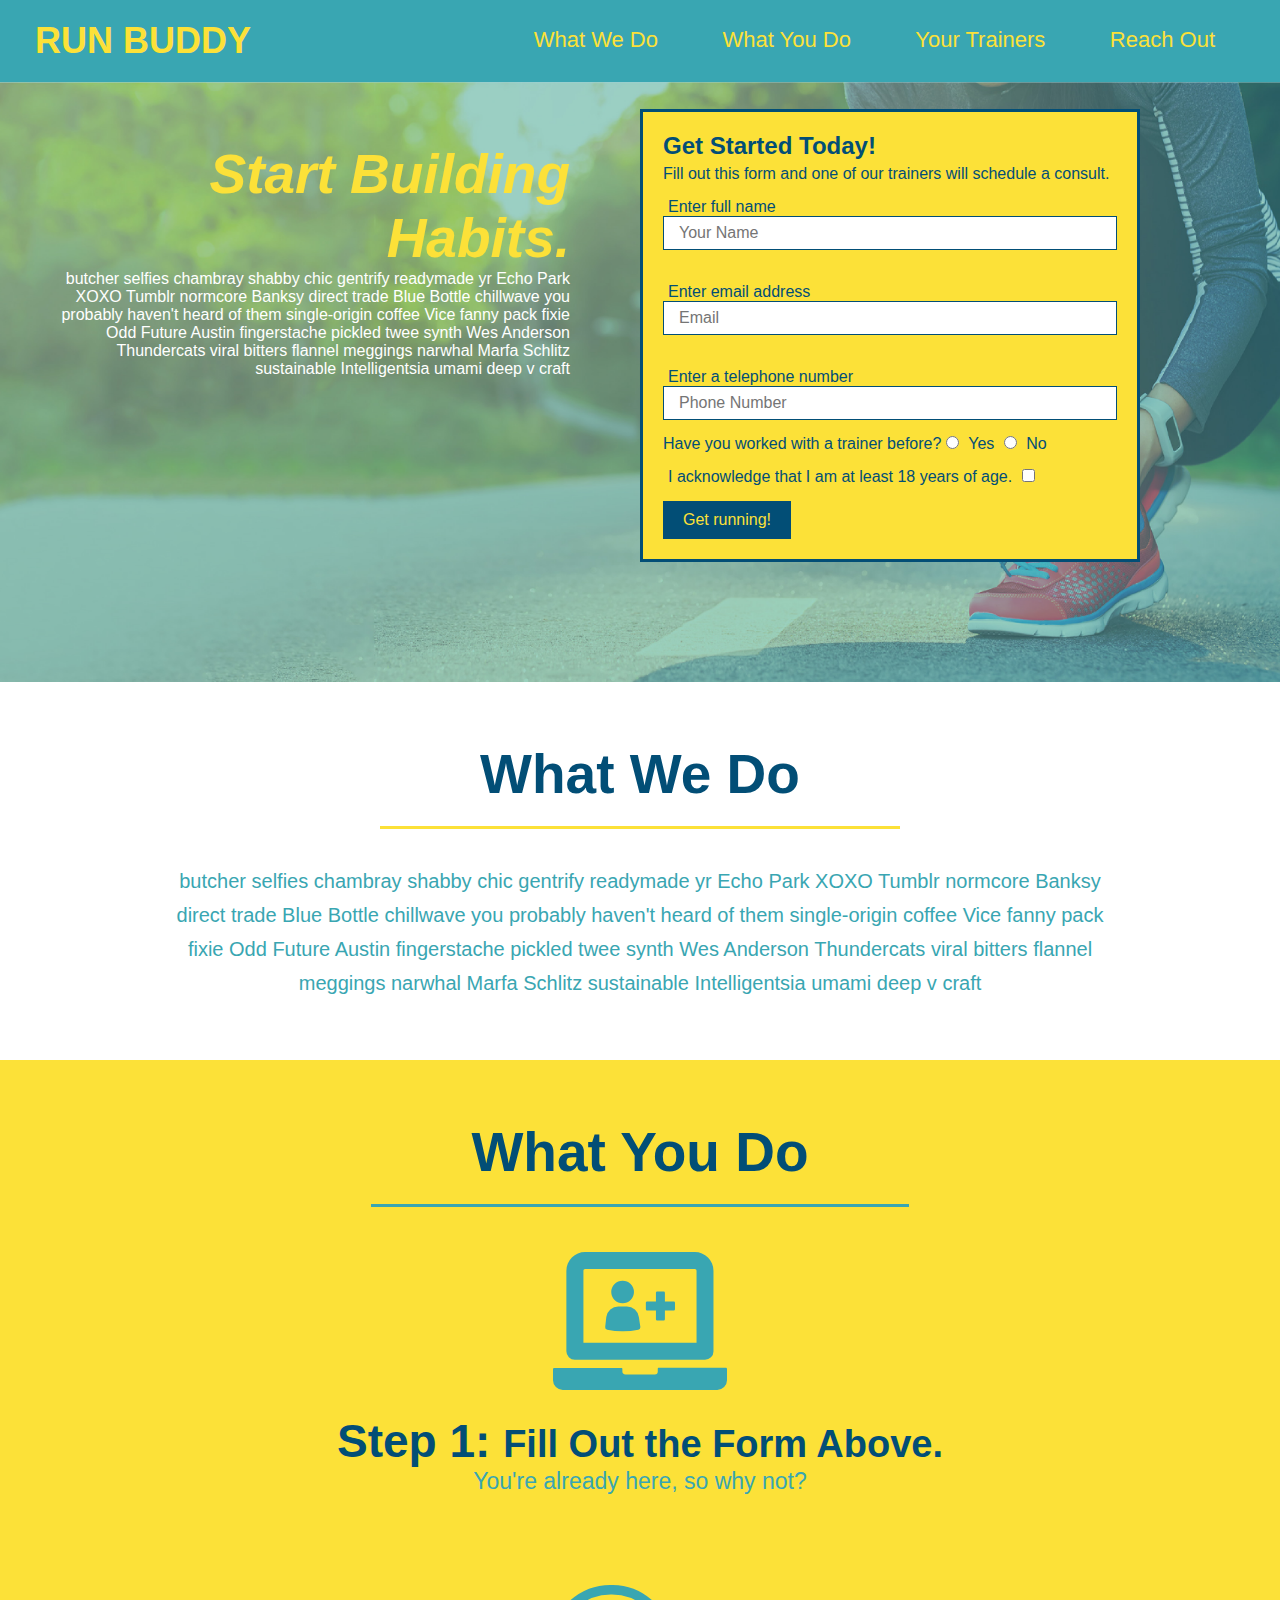
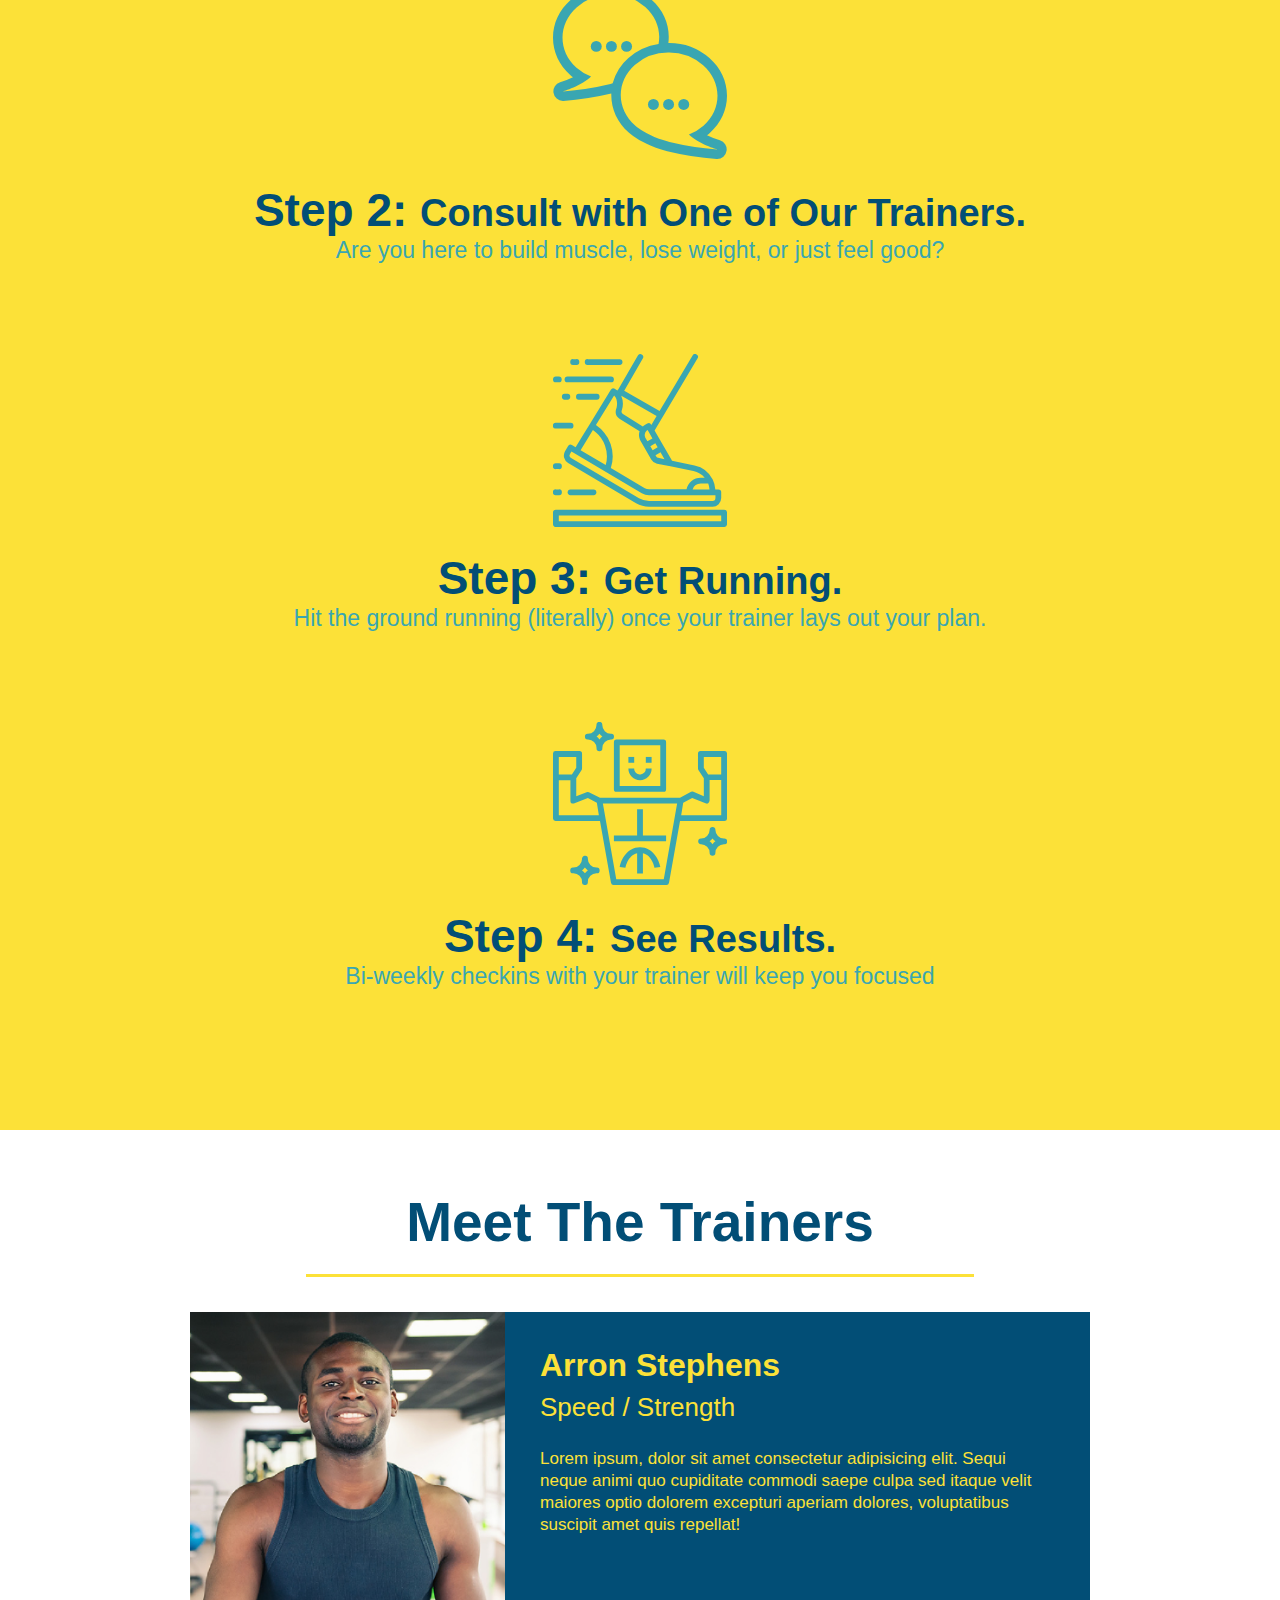
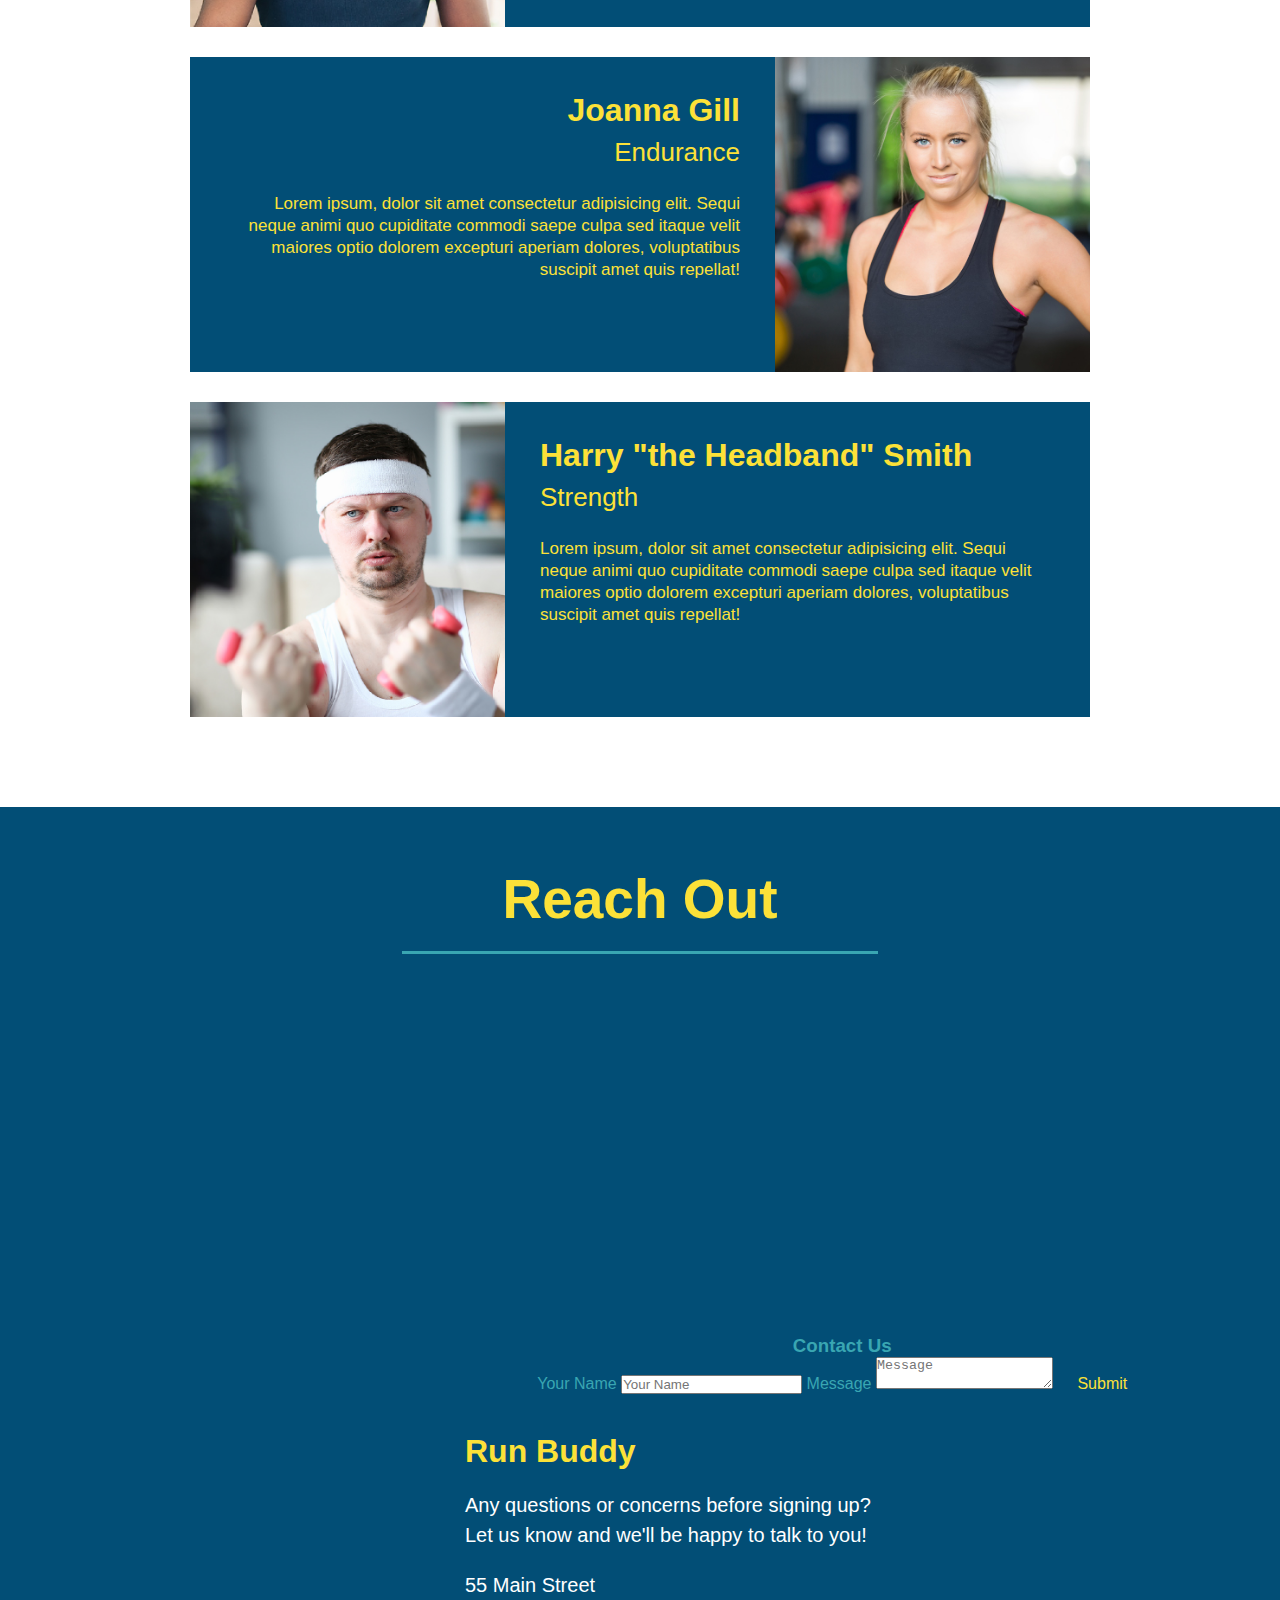
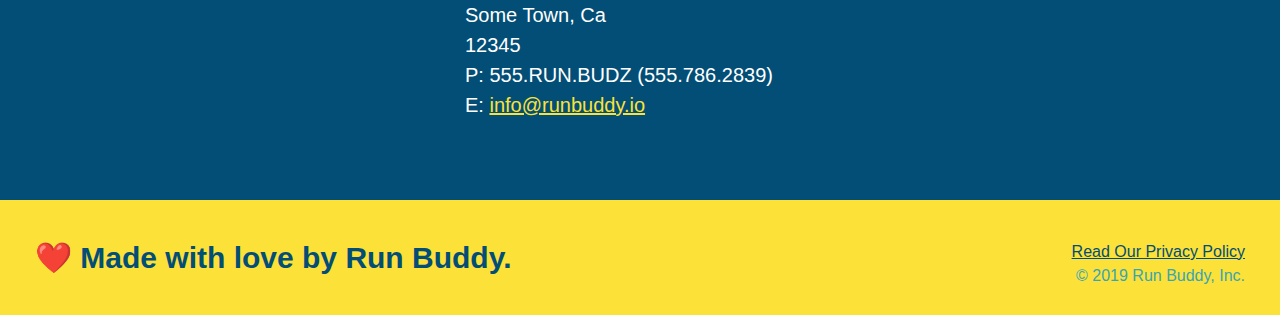
==== index.html @ 0be284fb "add contact form" ====
<!DOCTYPE html>

<html lang="en">
  <head>
    <meta charset="UTF-8" />
    <title>Run Buddy</title>
    <link rel="stylesheet" href="./assets/css/style.css" />
  </head>

  <body>
    <header>
      <h1>
        <a href="./index.html">RUN BUDDY</a>
      </h1>

      <nav>
        <ul>
          <li>
            <a href="#what-we-do">What We Do</a>
          </li>
          <li>
            <a href="#what-you-do">What You Do</a>
          </li>
          <li>
            <a href="#your-trainers">Your Trainers</a>
          </li>
          <li>
            <a href="#reach-out">Reach Out</a>
          </li>
        </ul>
      </nav>
    </header>

    <section class="hero">
      <div class="hero-heading">

        <h2>Start Building Habits.</h2>

        <p>
          butcher selfies chambray shabby chic gentrify readymade yr Echo Park
        XOXO Tumblr normcore Banksy direct trade Blue Bottle chillwave you
        probably haven't heard of them single-origin coffee Vice fanny pack
        fixie Odd Future Austin fingerstache pickled twee synth Wes Anderson
        Thundercats viral bitters flannel meggings narwhal Marfa Schlitz
        sustainable Intelligentsia umami deep v craft
        </p>
        
      </div>

      <div class="hero-form">
        <h3>Get Started Today!</h3>

        <p>
          Fill out this form and one of our trainers will schedule a consult.
        </p>

        <form>
          <label for="name">Enter full name</label> <br />

          <input
            type="text"
            placeholder="Your Name"
            name="name"
            id="name"
            class="form-input"
          />
          <br />

          <label for="email">Enter email address</label> <br />

          <input
            type="email"
            placeholder="Email"
            name="email"
            id="email"
            class="form-input"
          />
          <br />

          <label for="phone">Enter a telephone number</label> <br />

          <input
            type="tel"
            placeholder="Phone Number"
            name="phone"
            id="phone"
            class="form-input"
          />

          <p>
            Have you worked with a trainer before?

            <input type="radio" name="trainer-confirm" id="trainer-yes" />

            <label for="trainer-yes">Yes</label>

            <input type="radio" name="trainer-confirm" id="trainer-no" />

            <label for="trainer-no">No</label>
          </p>

          <p>
            <label for="18-yes">
              I acknowledge that I am at least 18 years of age.
            </label>

            <input type="checkbox" name="age-confirm" id="18-yes" />
          </p>

          <button type="submit">Get running!</button>
        </form>
      </div>
    </section>

    <section id="what-we-do" class="intro">
      <h2 class="section-title primary-border">What We Do</h2>

      <p>
        butcher selfies chambray shabby chic gentrify readymade yr Echo Park
        XOXO Tumblr normcore Banksy direct trade Blue Bottle chillwave you
        probably haven't heard of them single-origin coffee Vice fanny pack
        fixie Odd Future Austin fingerstache pickled twee synth Wes Anderson
        Thundercats viral bitters flannel meggings narwhal Marfa Schlitz
        sustainable Intelligentsia umami deep v craft
      </p>
    </section>

    <section id="what-you-do" class="steps">
      <h2 class="section-title secondary-border">What You Do</h2>

      <div>
        <img src="./assets/images/step-1.svg" alt="" />
        <h3>Step 1: <span>Fill Out the Form Above.</span></h3>
        <p>You're already here, so why not?</p>
      </div>

      <div>
        <img src="./assets/images/step-2.svg" alt="" />
        <h3>Step 2: <span>Consult with One of Our Trainers.</span></h3>
        <p>Are you here to build muscle, lose weight, or just feel good?</p>
      </div>

      <div>
        <img src="./assets/images/step-3.svg" alt="" />
        <h3>Step 3: <span>Get Running.</span></h3>
        <p>
          Hit the ground running (literally) once your trainer lays out your
          plan.
        </p>
      </div>

      <div>
        <img src="./assets/images/step-4.svg" alt="" />
        <h3>Step 4: <span>See Results.</span></h3>
        <p>Bi-weekly checkins with your trainer will keep you focused</p>
      </div>
    </section>

    <section id="your-trainers" class="trainers">
      <h2 class="section-title primary-border">Meet The Trainers</h2>

      <article class="trainer">
        <img
          src="./assets/images/trainer-1.jpg"
          alt="Arron Stephens in his workout clothes, ready to pump iron"
        />
        <div class="trainer-bio text-left">
          <h3>Arron Stephens</h3>
          <h4>Speed / Strength</h4>
          <p>
            Lorem ipsum, dolor sit amet consectetur adipisicing elit. Sequi
            neque animi quo cupiditate commodi saepe culpa sed itaque velit
            maiores optio dolorem excepturi aperiam dolores, voluptatibus
            suscipit amet quis repellat!
          </p>
        </div>
      </article>

      <article class="trainer">
        <div class="trainer-bio text-right">
          <h3>Joanna Gill</h3>
          <h4>Endurance</h4>
          <p>
            Lorem ipsum, dolor sit amet consectetur adipisicing elit. Sequi
            neque animi quo cupiditate commodi saepe culpa sed itaque velit
            maiores optio dolorem excepturi aperiam dolores, voluptatibus
            suscipit amet quis repellat!
          </p>
        </div>
        <img
          src="./assets/images/trainer-2.jpg"
          alt="Joanna Gill cooling off after a workout"
        />
      </article>

      <article class="trainer">
        <img
          src="./assets/images/trainer-3.jpg"
          alt="Harry Smith wearing a headband and lifting comically small pink weights"
        />
        <div class="trainer-bio text-left">
          <h3>Harry "the Headband" Smith</h3>
          <h4>Strength</h4>
          <p>
            Lorem ipsum, dolor sit amet consectetur adipisicing elit. Sequi
            neque animi quo cupiditate commodi saepe culpa sed itaque velit
            maiores optio dolorem excepturi aperiam dolores, voluptatibus
            suscipit amet quis repellat!
          </p>
        </div>
      </article>
    </section>

    <section id="reach-out" class="contact">
      <h2 class="section-title secondary-border">Reach Out</h2>

      <div class="contact-info">
        <iframe src="https://www.google.com/maps/embed?pb=!1m18!1m12!1m3!1d3271.57776687155
        14!2d-85.34785018527788!3d34.91704418037944!2m3!1f0!2f0!3f0!3m2!1i1024!2i768!4f13.1
        !3m3!1m2!1s0x886043654b7a2eab%3A0x19e62124e6f8fd6a!2s4313%20GA-341%2C%20Flintstone%
        2C%20GA%2030725!5e0!3m2!1sen!2sus!4v1650047740759!5m2!1sen!2sus" 
        style="border:0;" allowfullscreen="" loading="lazy" 
        referrerpolicy="no-referrer-when-downgrade">
        </iframe>

        <div class="contact-form">
          <h3>Contact Us</h3>
          <form>
             <label for="contact-name">Your Name</label>
             <input type="text" id="contact-name" placeholder="Your Name" />
        
             <label for="contact-message">Message</label>
             <textarea id="contact-message" placeholder="Message"></textarea>
        
             <button type="submit">Submit</button>
            </form>
        </div>
        
        <div class="contact-info-2">

          <h3>Run Buddy</h3>
  
          <p>
            Any questions or concerns before signing up? <br/>
            Let us know and we'll be happy to talk to you!
          </p>
          <address>
            55 Main Street <br/>
            Some Town, Ca <br/>
            12345<br />
            P: 555.RUN.BUDZ (555.786.2839)<br/>
            E: <a href="mailto:info@runbuddy.io">info@runbuddy.io</a>
          </address>
        </div>
      </div>

      
    </section>

    <footer>
      <h2>❤️ Made with love by Run Buddy.</h2>

      <div>
        <a href="./privacy-policy.html">Read Our Privacy Policy</a><br />
        &copy; 2019 Run Buddy, Inc.
      </div>
    </footer>
  </body>
</html>
---- assets/css/style.css ----
* {

    margin: 0;
    padding: 0;
    box-sizing: border-box;
}


body {

    color: #39a6b2;
    font-family: Helvetica, Arial, sans-serif;

}

/* apply styles to header */
header{

    padding: 20px 35px;
    background-color: #39a6b2;

}

/* apply styles to h1 elements inside header  */
header h1{

    font-weight: bold;
    font-size: 36px;
    color: #fce138;
    margin: 0;
    display: inline;

}

/* apply styles to a elements inside header */
header a{

    text-decoration: none;
    color: #fce138;

}

header nav{

    float: right;
    margin: 7px 0;

}

header nav ul li{

    display:inline;

}

header nav ul li a {
    margin: 0 30px;
    font-weight: lighter;
    font-size: 22px;
  }


footer {

    background: #fce138;
    width: 100%;
    padding: 40px 35px;
    
}

footer h2 {

    display: inline;
    color: #024e76;
    font-size: 30px;
    margin: 0;

}

footer div {

    float: right;
    line-height: 1.5;
    text-align: right;

}

footer a {

    color: #024e76;

}

section {

    padding: 60px;

}

.hero {

    background-image: url("../images/hero-bg.jpeg");

    height: 600px;

    background-size: cover;

    background-position: center;

    position: relative;

}

.hero-form {

    color:#024e76;

    background-color: #fce138;

    padding: 20px;

    width: 500px;

    border: solid 3px #024e76;

    position: absolute;

    bottom: 120px;

    right: 140px;
    
}

button {

    background-color: #024e76;

    color: #fce138;

    padding: 10px 20px;

    border: none;

    font-size: 16px;

}

.hero-form h3 {

    margin: 0px;

    font-size: x-large;

}

.hero-form p {

    margin: 5px 0 15px 0;
}

.form-input {

    border: 1px solid #024e76;
    display: block;
    padding: 7px 15px;
    font-size: 16px;
    color: #024e76;
    width: 100%;
    margin-bottom: 15px;
}

.hero-form label {

    margin: 0 5px;
  }

.intro {

    text-align: center;
}

.intro p {

    line-height: 1.7;
    color: #39a6b2;
    width: 80%;
    font-size: 20px;
    margin: 0 auto;
}

.steps {

    text-align: center;

    background: #fce138;
}

.section-title {
    font-size: 55px;
    color: #024e76;
    margin-bottom: 35px;
    padding: 0 100px 20px 100px;
    display: inline-block;
    border-bottom: 3px solid;
  }
  
.primary-border {
    border-color: #fce138;
  }
  
.secondary-border {
    border-color: #39a6b2;
  }

.steps div {

    margin-bottom: 80px;
  }

.steps img {

    width: 15%;
    margin: 10px 0;
  }

.steps h3 {

    color: #024e76;
    font-size: 46px;
    margin-top: 10px;
  }

.steps p {

    color: #39a6b2;
    font-size: 23px;
  }

.steps span {

    font-size: 38px;
  }

.trainers {

    text-align: center;
  }

.trainer {

    width: 900px;
    margin: 0 auto 30px auto;
    background: #024e76;
    color: #fce138;
    overflow: auto;
  }

.trainer img {

    width: 35%;
    float: left;
  }

.trainer-bio {

    padding: 35px;
    float: left;
    width: 65%;
  }

.trainer-bio h3 {
    font-size: 32px;
    margin-bottom: 8px;
  }
  
.trainer-bio h4 {
    font-weight: lighter;
    font-size: 26px;
    margin-bottom: 25px;
  }
  
.trainer-bio p {
    font-size: 17px;
    line-height: 1.3;
  }

.text-left {
    text-align: left;
  }
  
.text-right {
    text-align: right;
  }

.contact {

    text-align: center;
    background: #024e76;
    position: relative;
    
  }

.contact h2 {

    color: #fce138;
  }

.contact iframe {

    width: 400px;
    height: 400px;
    
  }

.contact-info-2 {

  width: 410px;
  vertical-align: top;
  text-align: left;
  margin: 30px 0 0 60px;
  color: white;
  display: inline-block;
  bottom: 0;
}

.contact-form {

  display: inline-block;
  text-align: top;
}

.contact-info-2 h3 {
  color: #fce138;
  font-size: 32px;
}

.contact-info-2 p, .contact-info address {
  margin: 20px 0;
  line-height: 1.5;
  font-size: 20px;
  font-style: normal;
}

.contact-info-2 a {
  color: #fce138;
}

.hero-heading {

  display: inline-block;
  width: 510px;
  text-align: right;
  color: white;
}

.hero-heading h2{

  font-style: italic;
  font-size: 55px;
  color: #fce138;
}
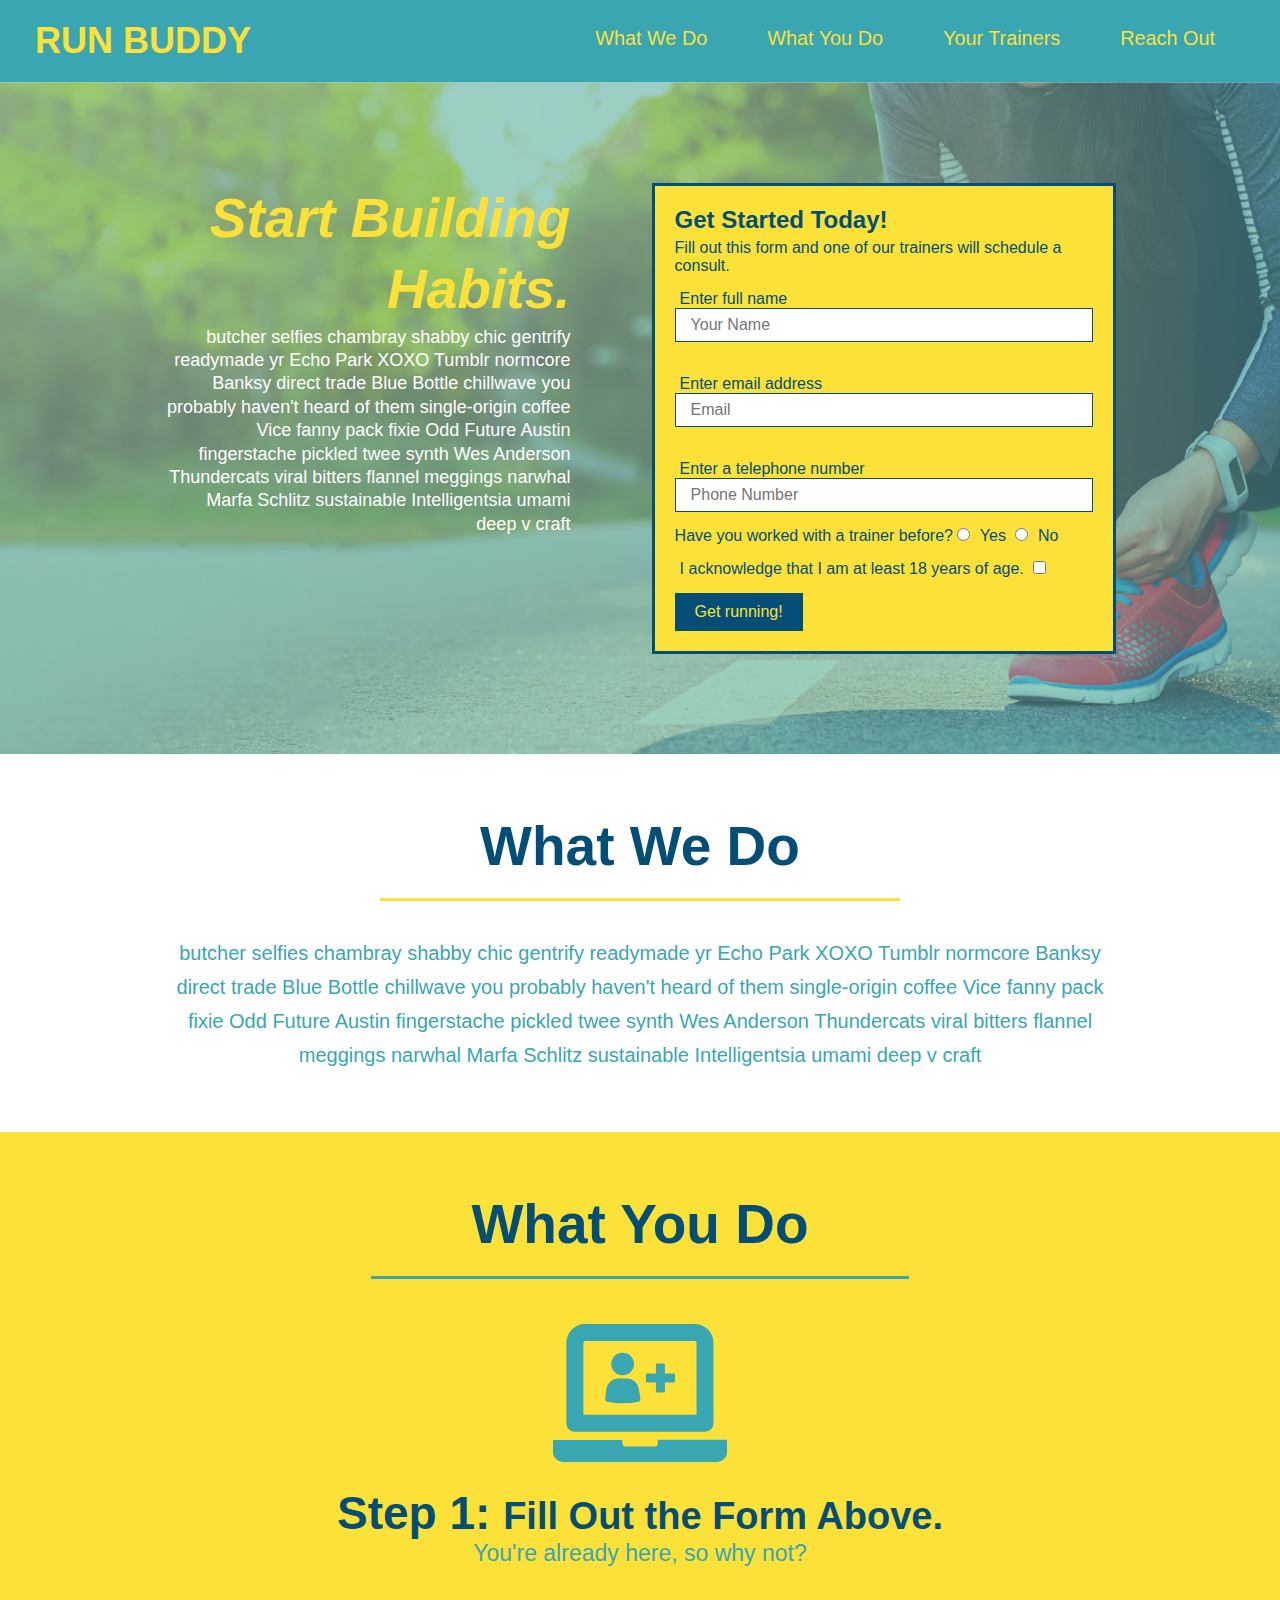
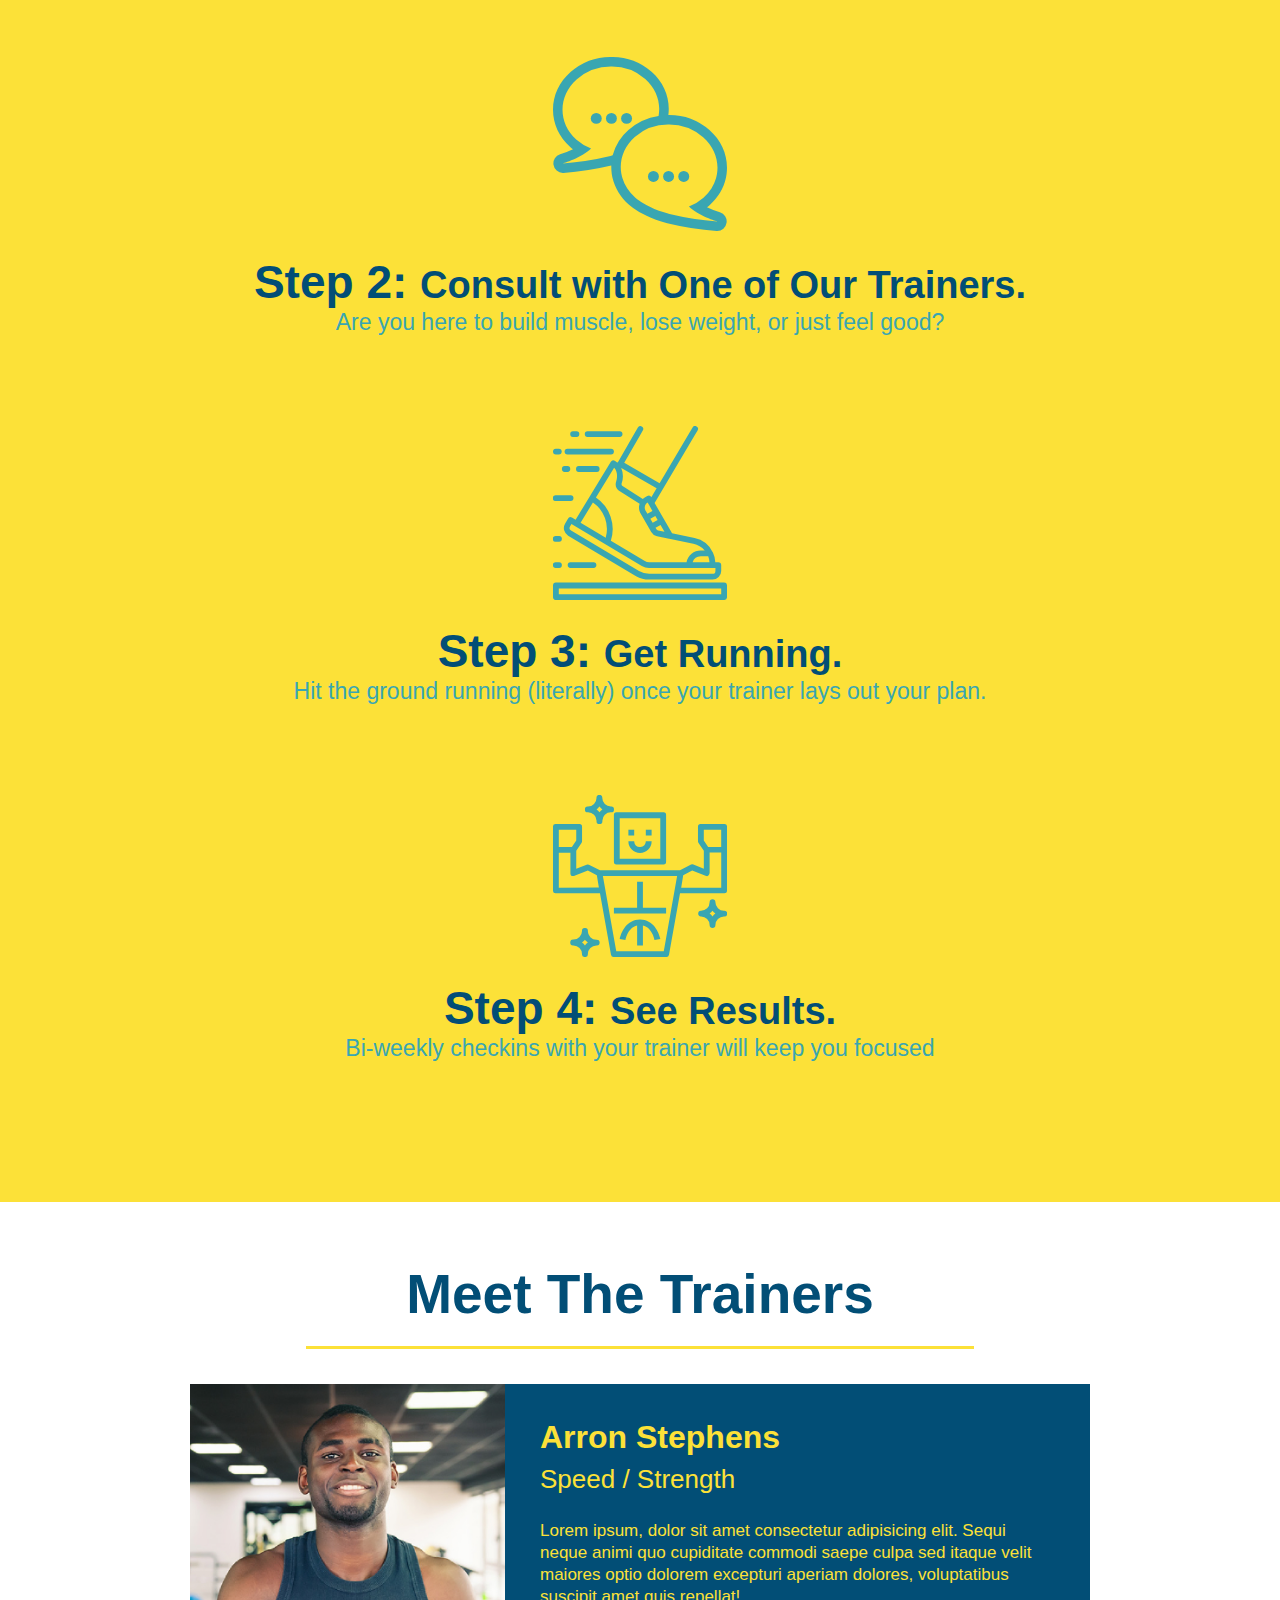
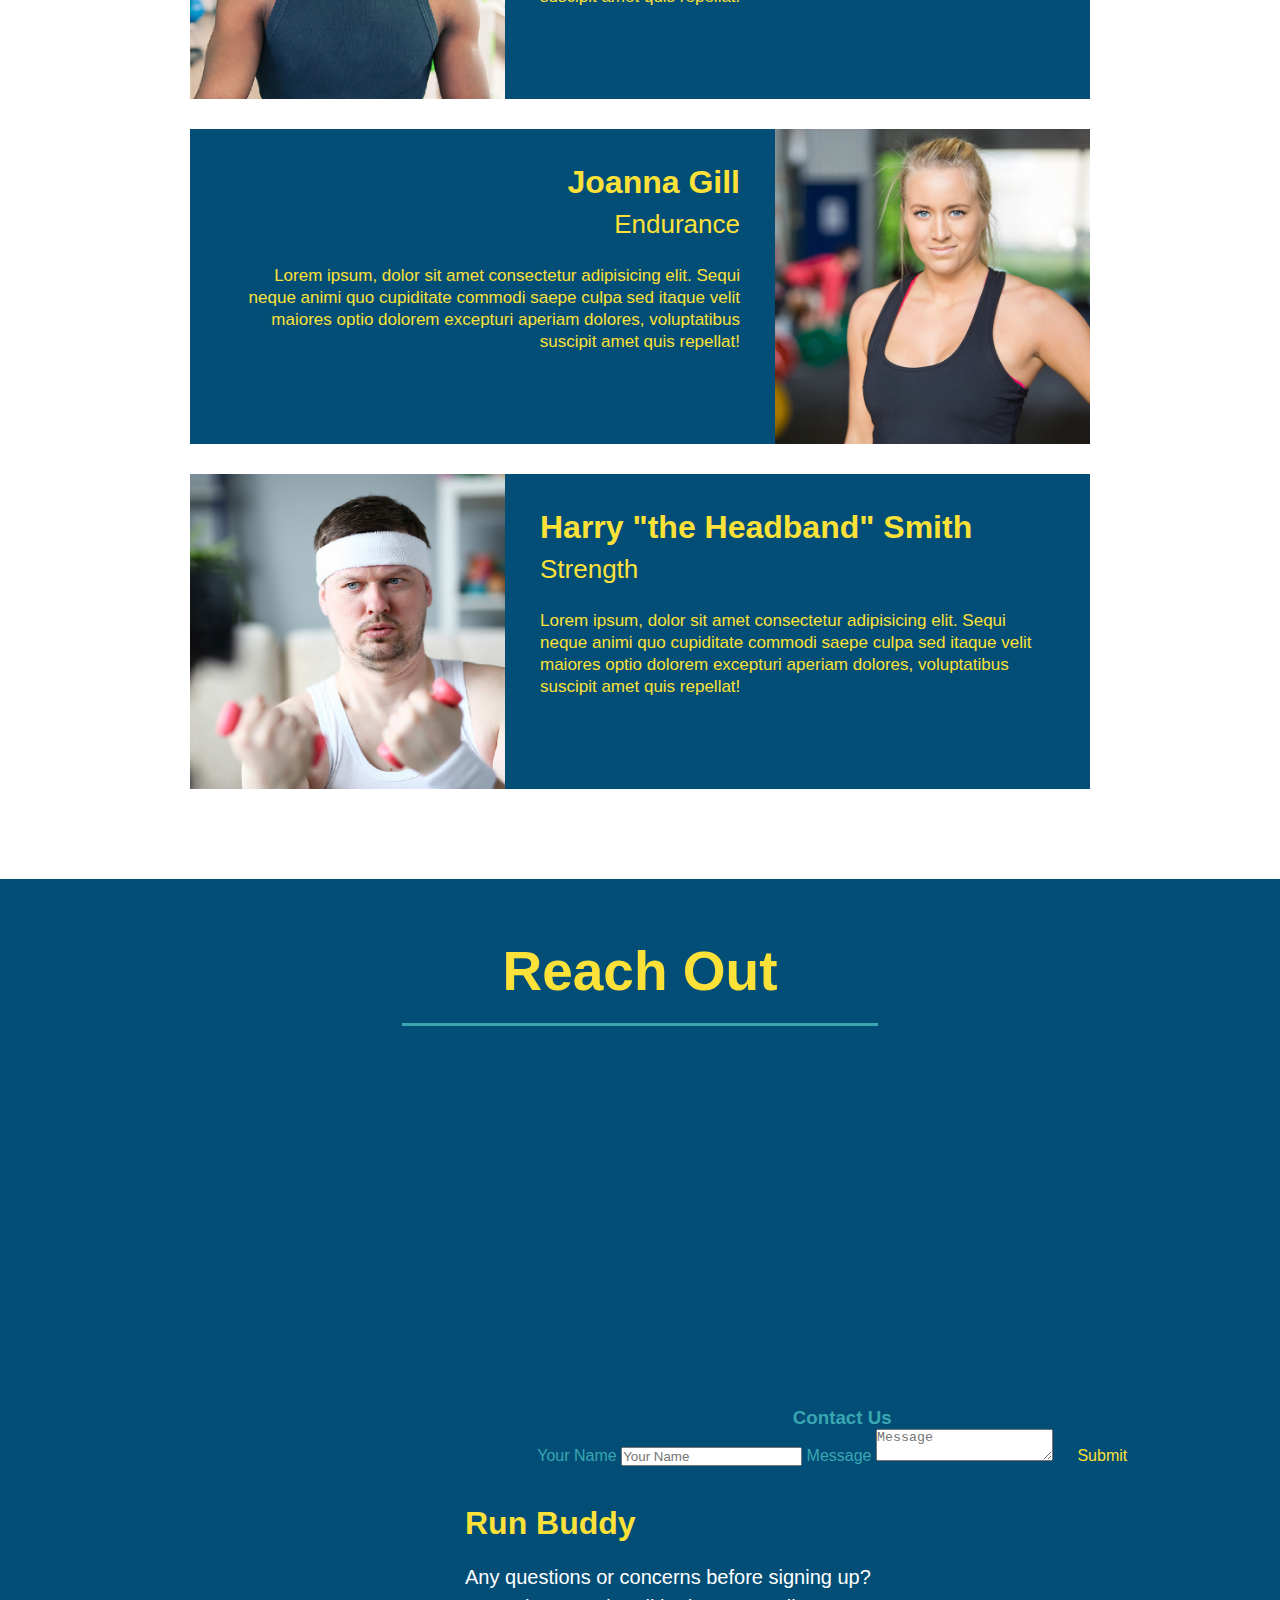
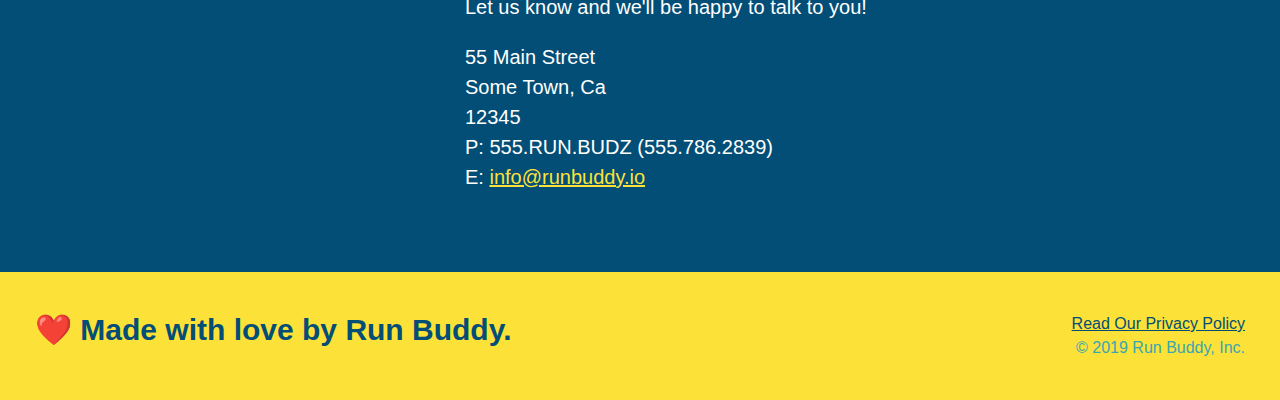
==== commit ca945f08: "add flexbox to the hero" ====
--- a/index.html
+++ b/index.html
@@ -32,7 +32,7 @@
     </header>
 
     <section class="hero">
-      <div class="hero-heading">
+      <div class="hero-cta">
 
         <h2>Start Building Habits.</h2>
 
--- a/assets/css/style.css
+++ b/assets/css/style.css
@@ -18,6 +18,9 @@
 
     padding: 20px 35px;
     background-color: #39a6b2;
+    display: flex;
+    justify-content: space-between;
+    flex-wrap: wrap;
 
 }
 
@@ -28,7 +31,6 @@
     font-size: 36px;
     color: #fce138;
     margin: 0;
-    display: inline;
 
 }
 
@@ -42,21 +44,24 @@
 
 header nav{
 
-    float: right;
     margin: 7px 0;
 
 }
 
-header nav ul li{
-
-    display:inline;
-
+header nav ul {
+
+    display: flex;
+    flex-wrap: wrap;
+    justify-content: space-between;
+    align-items: center;
+    list-style: none;
+  
 }
 
 header nav ul li a {
     margin: 0 30px;
     font-weight: lighter;
-    font-size: 22px;
+    font-size: 1.55vw;
   }
 
 
@@ -65,12 +70,14 @@
     background: #fce138;
     width: 100%;
     padding: 40px 35px;
+    display: flex;
+    justify-content: space-between;
+    flex-wrap: wrap;
     
 }
 
 footer h2 {
 
-    display: inline;
     color: #024e76;
     font-size: 30px;
     margin: 0;
@@ -79,7 +86,6 @@
 
 footer div {
 
-    float: right;
     line-height: 1.5;
     text-align: right;
 
@@ -100,47 +106,48 @@
 .hero {
 
     background-image: url("../images/hero-bg.jpeg");
-
-    height: 600px;
-
     background-size: cover;
-
     background-position: center;
-
-    position: relative;
+    display: flex;
+    justify-content: center;
+    flex-wrap: wrap;
+
 
 }
 
 .hero-form {
 
     color:#024e76;
-
     background-color: #fce138;
-
     padding: 20px;
-
-    width: 500px;
-
     border: solid 3px #024e76;
-
-    position: absolute;
-
-    bottom: 120px;
-
-    right: 140px;
-    
+    width: 40%;
+    margin: 3.5%;
+}
+
+.hero-cta {
+
+  width: 35%;
+    text-align: right;
+    margin: 3.5%;
+    color: #fff;
+    font-size: 18px;
+    line-height: 1.3;
+}
+
+.hero-cta h2{
+
+  font-style: italic;
+  font-size: 55px;
+  color: #fce138;
 }
 
 button {
 
     background-color: #024e76;
-
-    color: #fce138;
-
+    color: #fce138;
     padding: 10px 20px;
-
     border: none;
-
     font-size: 16px;
 
 }
@@ -148,7 +155,6 @@
 .hero-form h3 {
 
     margin: 0px;
-
     font-size: x-large;
 
 }
@@ -345,17 +351,4 @@
   color: #fce138;
 }
 
-.hero-heading {
-
-  display: inline-block;
-  width: 510px;
-  text-align: right;
-  color: white;
-}
-
-.hero-heading h2{
-
-  font-style: italic;
-  font-size: 55px;
-  color: #fce138;
-}
+
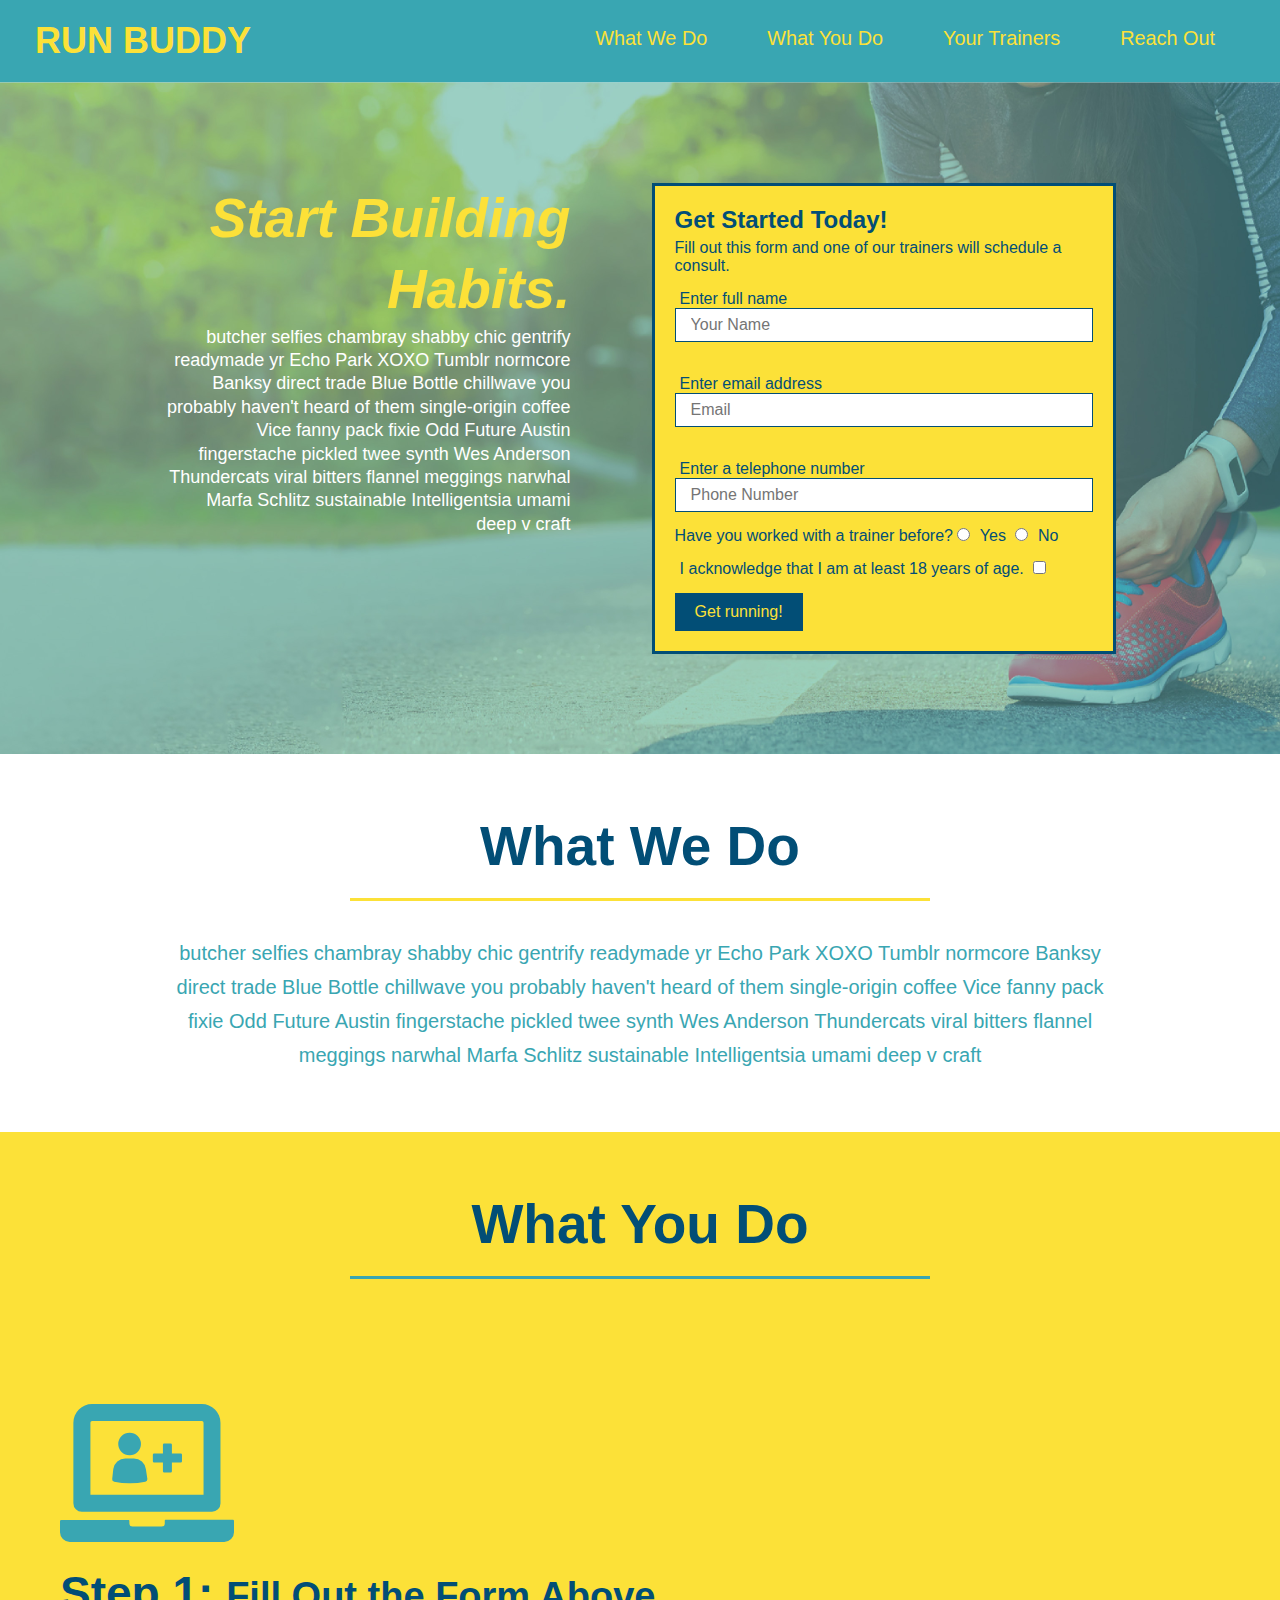
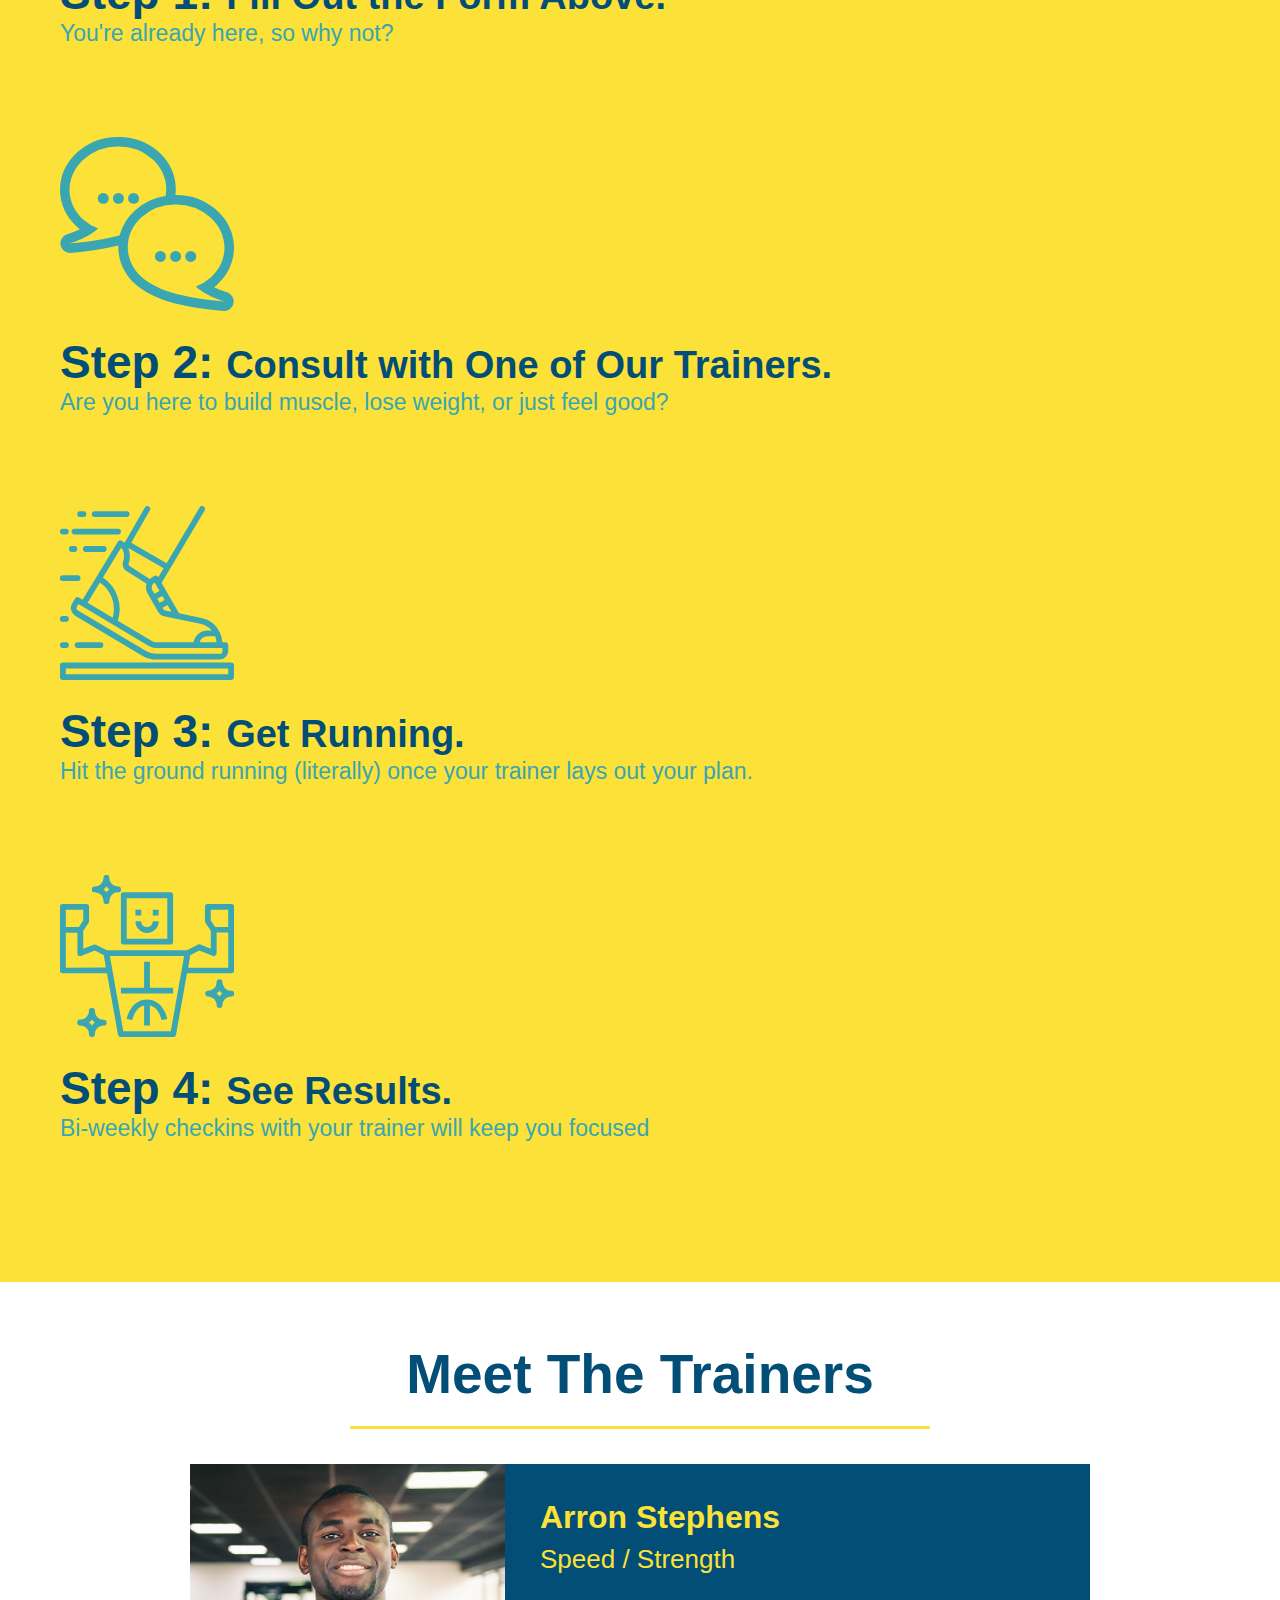
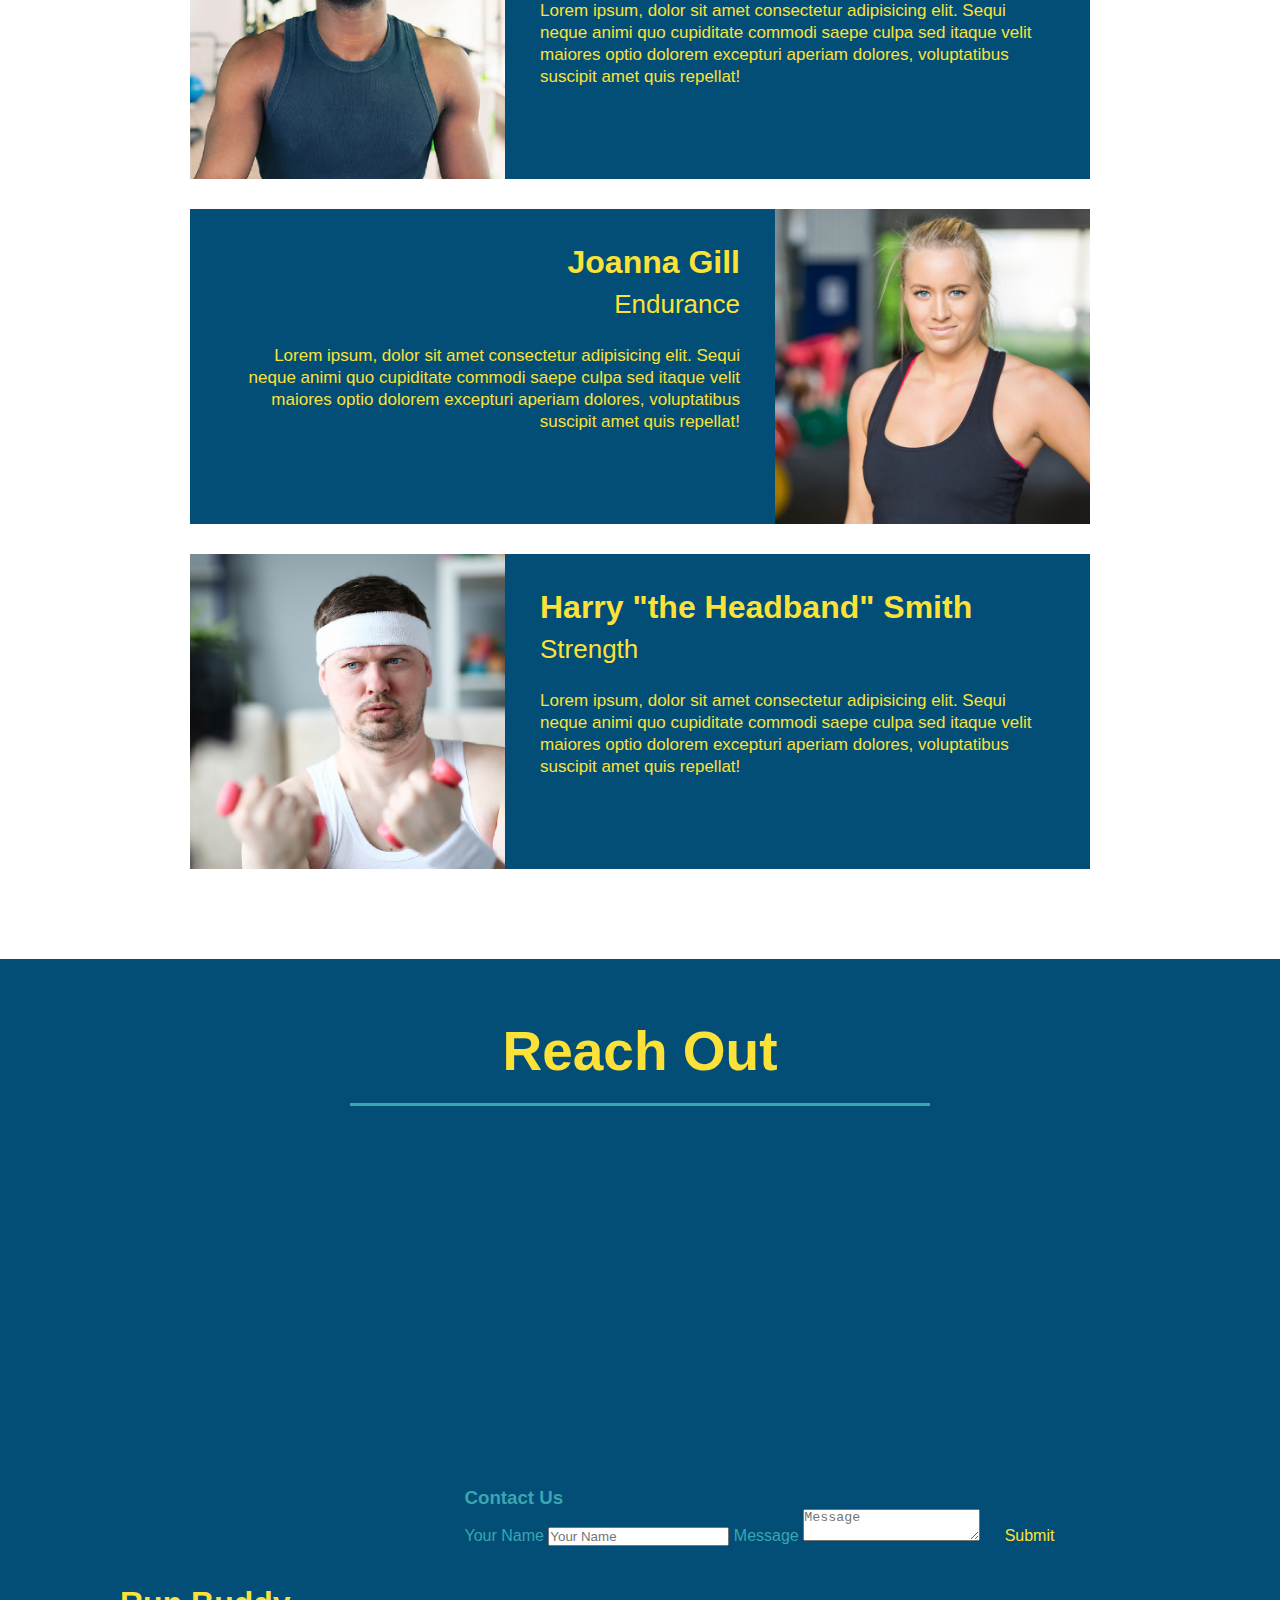
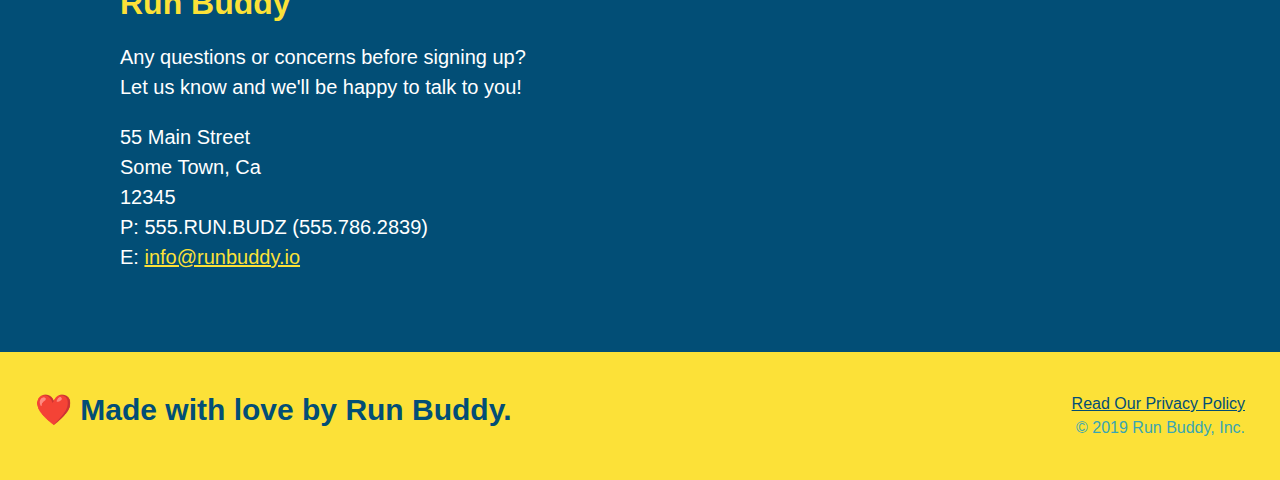
==== commit 527e2a60: "added flexbox to sections" ====
--- a/index.html
+++ b/index.html
@@ -113,8 +113,10 @@
     </section>
 
     <section id="what-we-do" class="intro">
+      <div class="flex-row">
       <h2 class="section-title primary-border">What We Do</h2>
-
+      </div>
+      <div class="flex-row">
       <p>
         butcher selfies chambray shabby chic gentrify readymade yr Echo Park
         XOXO Tumblr normcore Banksy direct trade Blue Bottle chillwave you
@@ -123,10 +125,13 @@
         Thundercats viral bitters flannel meggings narwhal Marfa Schlitz
         sustainable Intelligentsia umami deep v craft
       </p>
+      </div>
     </section>
 
     <section id="what-you-do" class="steps">
+      <div class="flex-row"> 
       <h2 class="section-title secondary-border">What You Do</h2>
+      </div>
 
       <div>
         <img src="./assets/images/step-1.svg" alt="" />
@@ -157,7 +162,9 @@
     </section>
 
     <section id="your-trainers" class="trainers">
+      <div class="flex-row">
       <h2 class="section-title primary-border">Meet The Trainers</h2>
+      </div>
 
       <article class="trainer">
         <img
@@ -212,7 +219,9 @@
     </section>
 
     <section id="reach-out" class="contact">
+      <div class="flex-row">
       <h2 class="section-title secondary-border">Reach Out</h2>
+      </div>
 
       <div class="contact-info">
         <iframe src="https://www.google.com/maps/embed?pb=!1m18!1m12!1m3!1d3271.57776687155
--- a/assets/css/style.css
+++ b/assets/css/style.css
@@ -180,11 +180,6 @@
     margin: 0 5px;
   }
 
-.intro {
-
-    text-align: center;
-}
-
 .intro p {
 
     line-height: 1.7;
@@ -192,11 +187,10 @@
     width: 80%;
     font-size: 20px;
     margin: 0 auto;
+    text-align: center;
 }
 
 .steps {
-
-    text-align: center;
 
     background: #fce138;
 }
@@ -204,10 +198,11 @@
 .section-title {
     font-size: 55px;
     color: #024e76;
-    margin-bottom: 35px;
-    padding: 0 100px 20px 100px;
-    display: inline-block;
     border-bottom: 3px solid;
+    padding-bottom: 20px;
+    text-align: center;
+    margin: 0 auto 35px auto;
+    width: 50%;
   }
   
 .primary-border {
@@ -245,11 +240,6 @@
 .steps span {
 
     font-size: 38px;
-  }
-
-.trainers {
-
-    text-align: center;
   }
 
 .trainer {
@@ -300,7 +290,6 @@
 
 .contact {
 
-    text-align: center;
     background: #024e76;
     position: relative;
     
@@ -351,4 +340,9 @@
   color: #fce138;
 }
 
-
+.flex-row {
+
+  display: flex;
+}
+
+
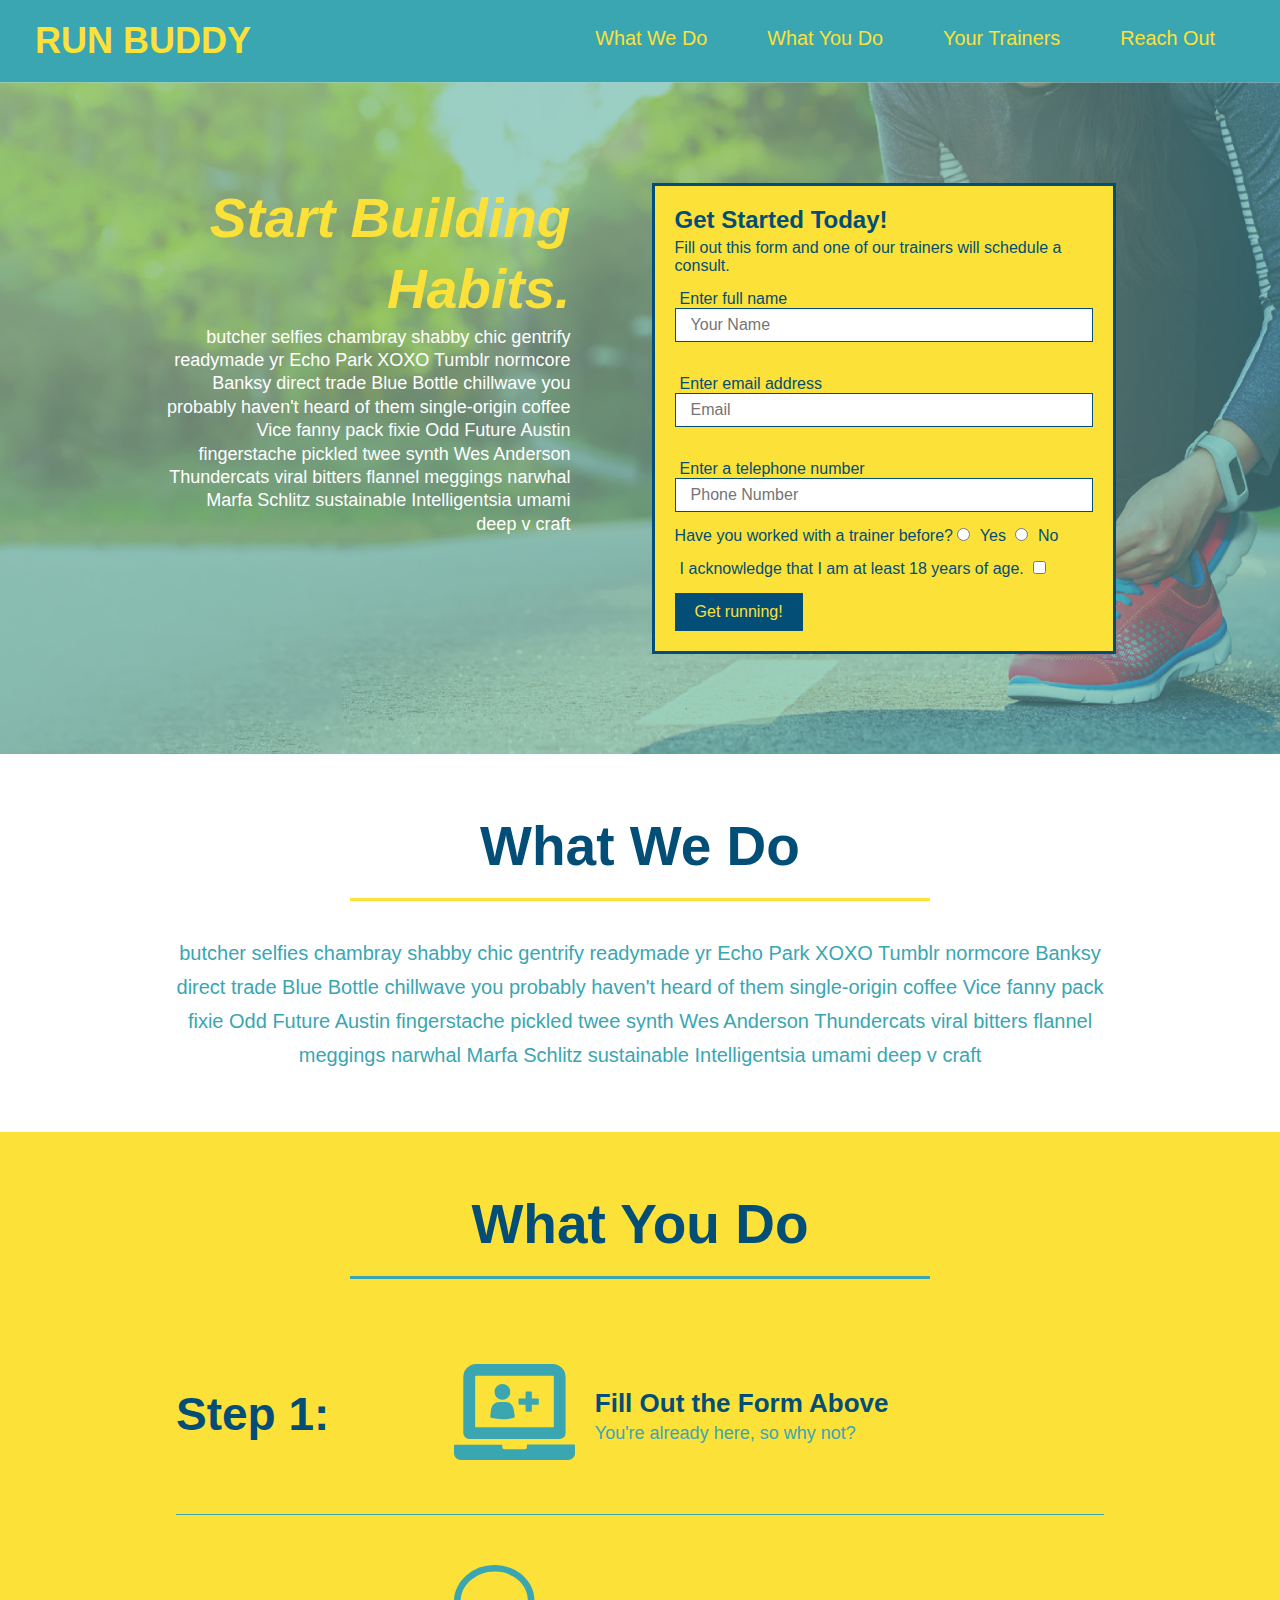
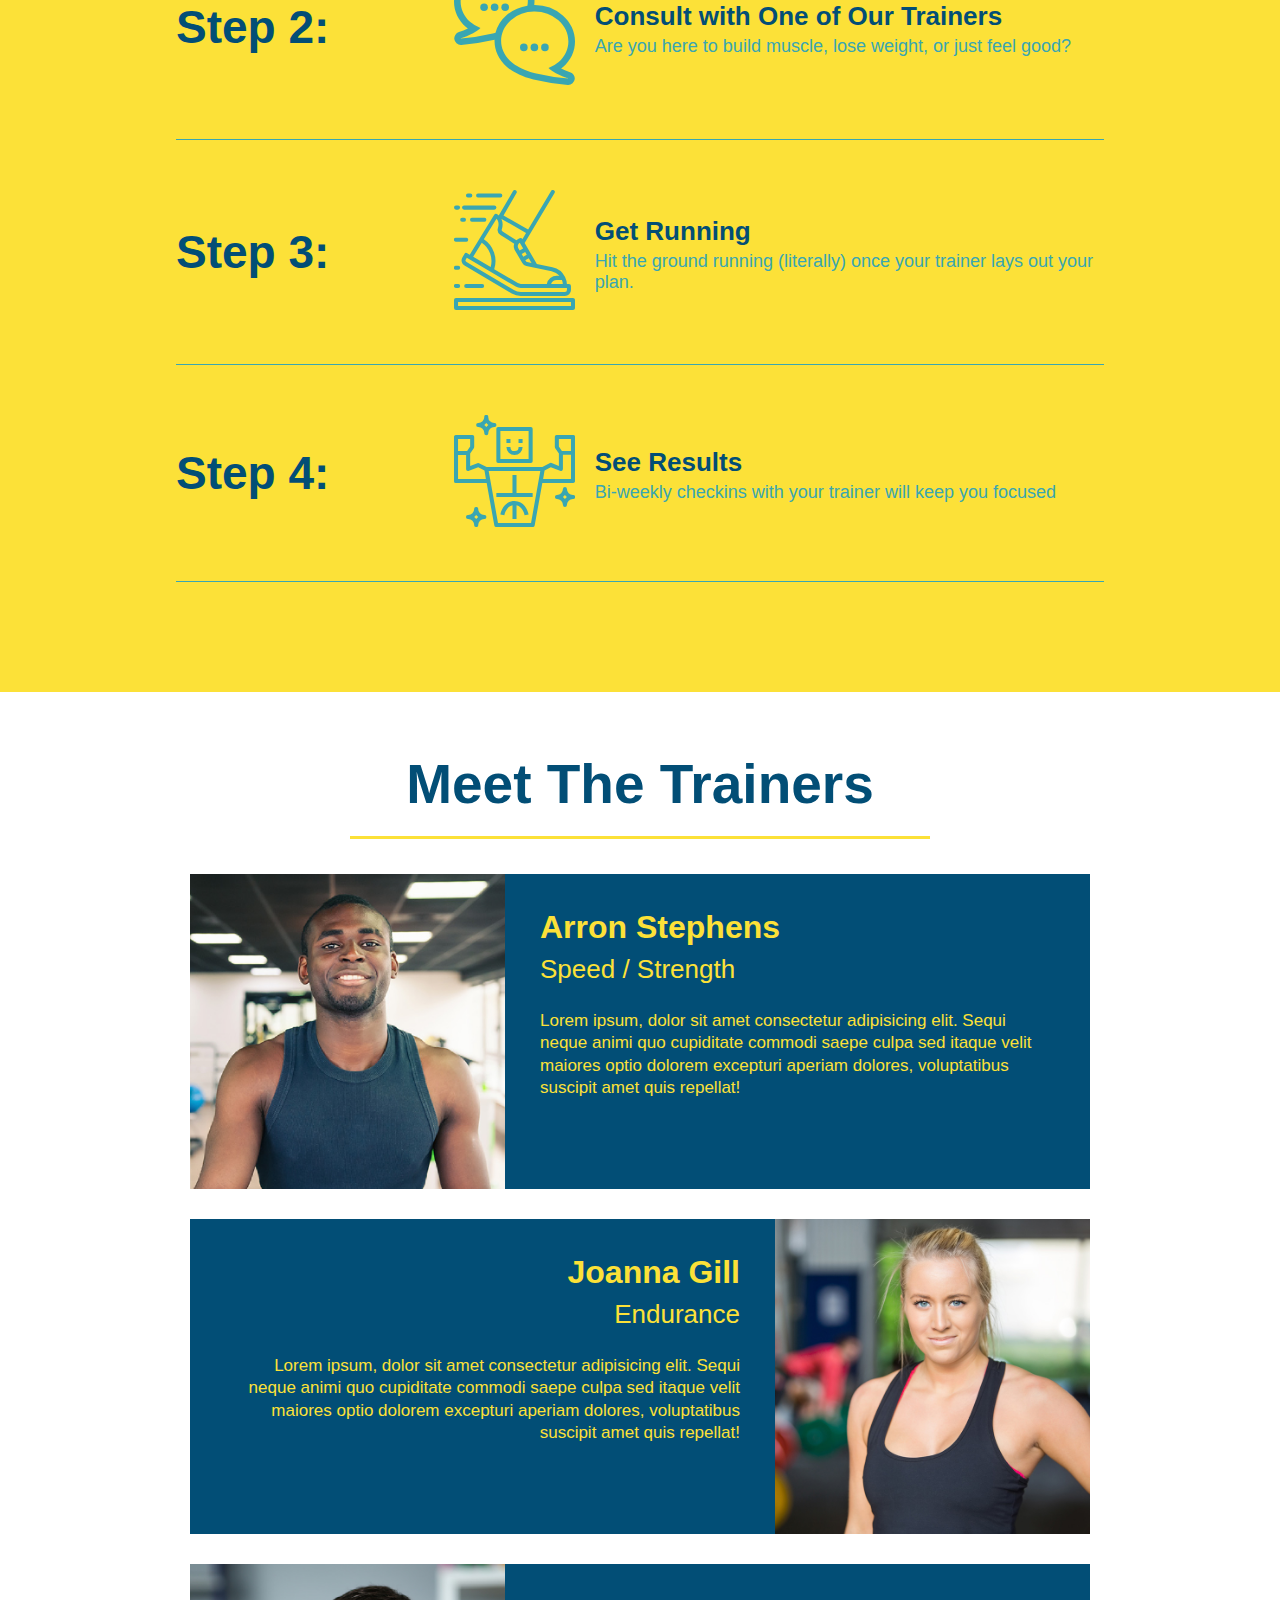
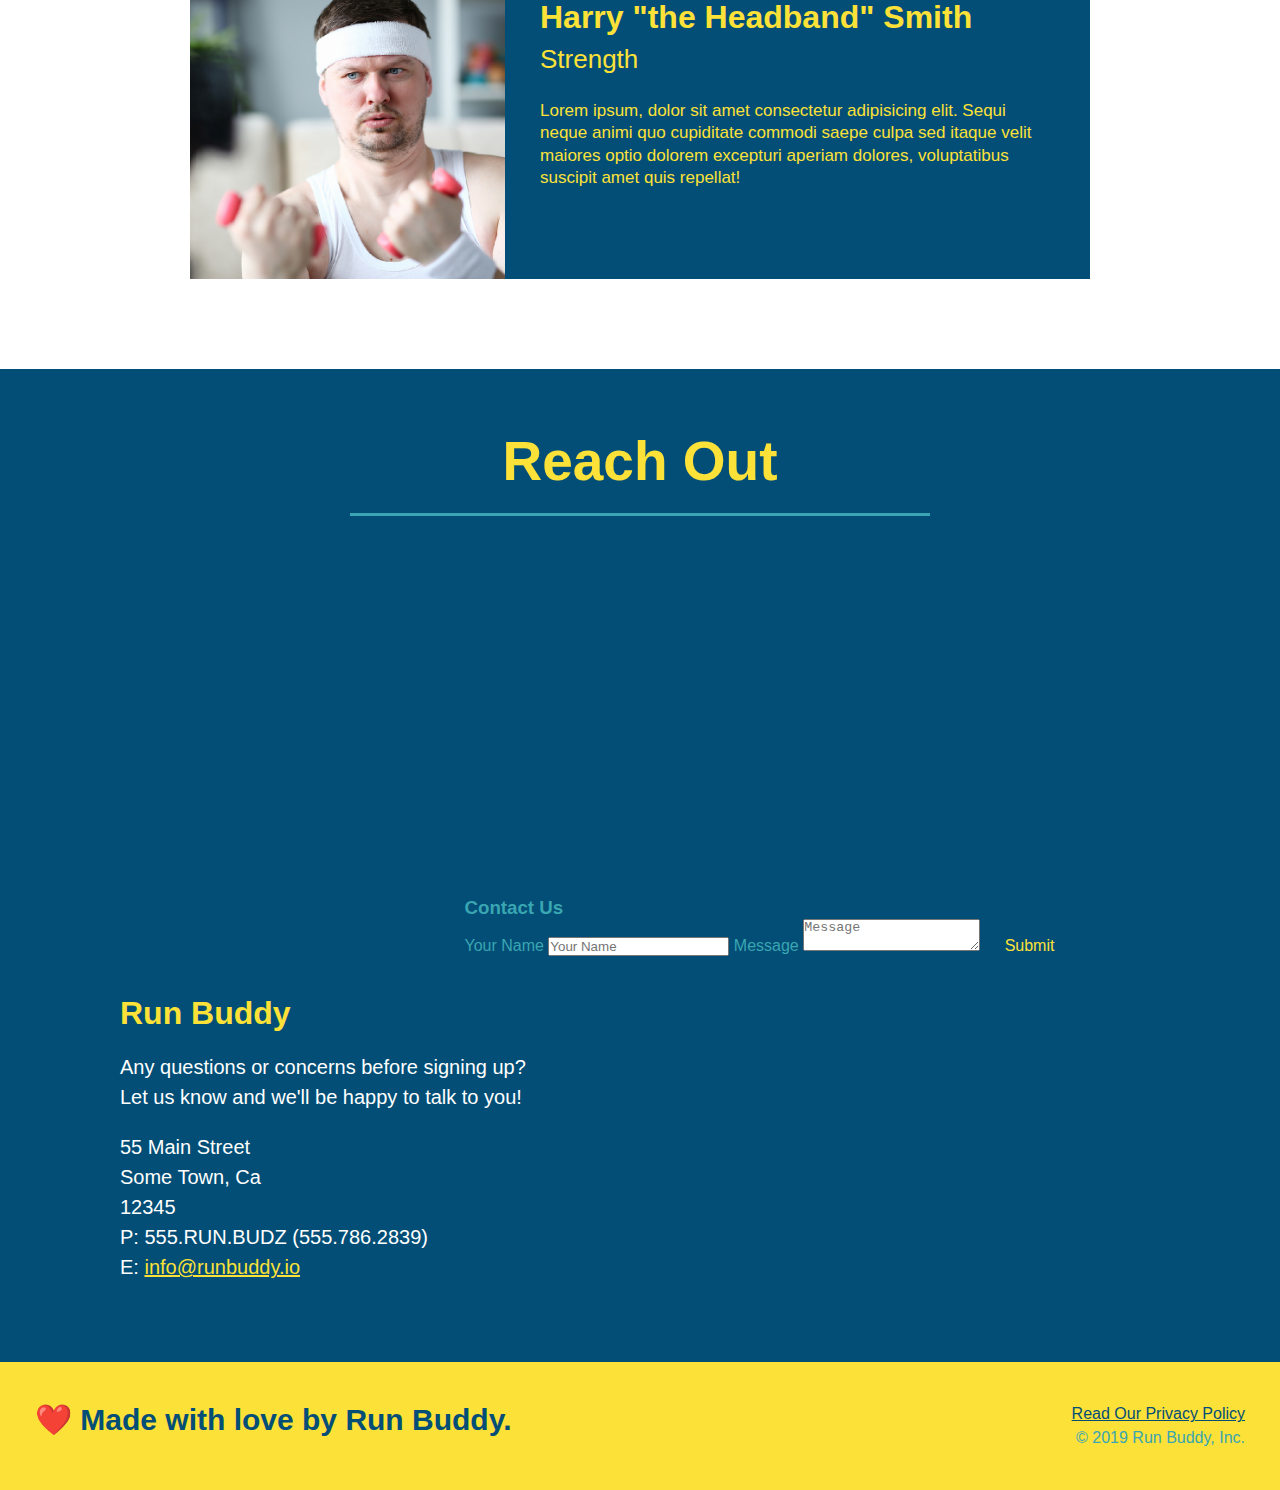
==== commit 0086c9b6: "add flexbox to the steps" ====
--- a/index.html
+++ b/index.html
@@ -133,32 +133,59 @@
       <h2 class="section-title secondary-border">What You Do</h2>
       </div>
 
-      <div>
-        <img src="./assets/images/step-1.svg" alt="" />
-        <h3>Step 1: <span>Fill Out the Form Above.</span></h3>
-        <p>You're already here, so why not?</p>
-      </div>
-
-      <div>
-        <img src="./assets/images/step-2.svg" alt="" />
-        <h3>Step 2: <span>Consult with One of Our Trainers.</span></h3>
-        <p>Are you here to build muscle, lose weight, or just feel good?</p>
-      </div>
-
-      <div>
-        <img src="./assets/images/step-3.svg" alt="" />
-        <h3>Step 3: <span>Get Running.</span></h3>
-        <p>
-          Hit the ground running (literally) once your trainer lays out your
-          plan.
-        </p>
-      </div>
-
-      <div>
-        <img src="./assets/images/step-4.svg" alt="" />
-        <h3>Step 4: <span>See Results.</span></h3>
-        <p>Bi-weekly checkins with your trainer will keep you focused</p>
-      </div>
+      <div class="step">
+        <h3>Step 1:</h3>
+        <div class="step-info">
+          <div class="step-image">
+            <img src="./assets/images/step-1.svg" alt="" />
+          </div>
+          <div class="step-text">
+            <h4>Fill Out the Form Above</h4>
+            <p>You're already here, so why not?</p>
+          </div>  
+        </div>
+      </div>
+
+      <div class="step">
+        <h3>Step 2:</h3>
+        <div class="step-info">
+          <div class="step-image">
+            <img src="./assets/images/step-2.svg" alt="" />
+          </div>
+          <div class="step-text">
+            <h4>Consult with One of Our Trainers</h4>
+            <p>Are you here to build muscle, lose weight, or just feel good?</p>
+          </div>  
+        </div>
+      </div>
+
+      <div class="step">
+        <h3>Step 3:</h3>
+        <div class="step-info">
+          <div class="step-image">
+            <img src="./assets/images/step-3.svg" alt="" />
+          </div>
+          <div class="step-text">
+            <h4>Get Running</h4>
+            <p>Hit the ground running (literally) once your trainer lays out your
+              plan.</p>
+          </div>  
+        </div>
+      </div>
+
+      <div class="step">
+        <h3>Step 4:</h3>
+        <div class="step-info">
+          <div class="step-image">
+            <img src="./assets/images/step-4.svg" alt="" />
+          </div>
+          <div class="step-text">
+            <h4>See Results</h4>
+            <p>Bi-weekly checkins with your trainer will keep you focused</p>
+          </div>  
+        </div>
+      </div>
+      
     </section>
 
     <section id="your-trainers" class="trainers">
--- a/assets/css/style.css
+++ b/assets/css/style.css
@@ -213,34 +213,59 @@
     border-color: #39a6b2;
   }
 
-.steps div {
-
-    margin-bottom: 80px;
-  }
-
-.steps img {
-
-    width: 15%;
-    margin: 10px 0;
-  }
-
-.steps h3 {
+.step {
+    margin: 50px auto;
+    padding-bottom: 50px;
+    width: 80%;
+    border-bottom: 1px solid #39a6b2;
+    display: flex;
+    flex-wrap: wrap;
+    align-items: center;
+    justify-content: space-between;
+  }
+
+.step h3 {
 
     color: #024e76;
     font-size: 46px;
-    margin-top: 10px;
-  }
-
-.steps p {
+    flex: 1 30%;
+  }
+
+.step-info {
+
+  flex: 2 70%;
+  display: flex;
+  flex-wrap: wrap;
+  align-items: center;
+}
+  
+.step-text p {
 
     color: #39a6b2;
-    font-size: 23px;
-  }
-
-.steps span {
-
-    font-size: 38px;
-  }
+    font-size: 18px;
+  }
+
+.step-text h4 {
+    font-size: 26px;
+    line-height: 1.5;
+    color: #024e76;
+  }
+
+.step-image {
+
+  flex: 1 12%;
+  margin-right: 20px;
+
+}
+
+.step-img img {
+  max-width: 100%;
+}
+
+.step-text {
+
+  flex: 12;
+}
 
 .trainer {
 
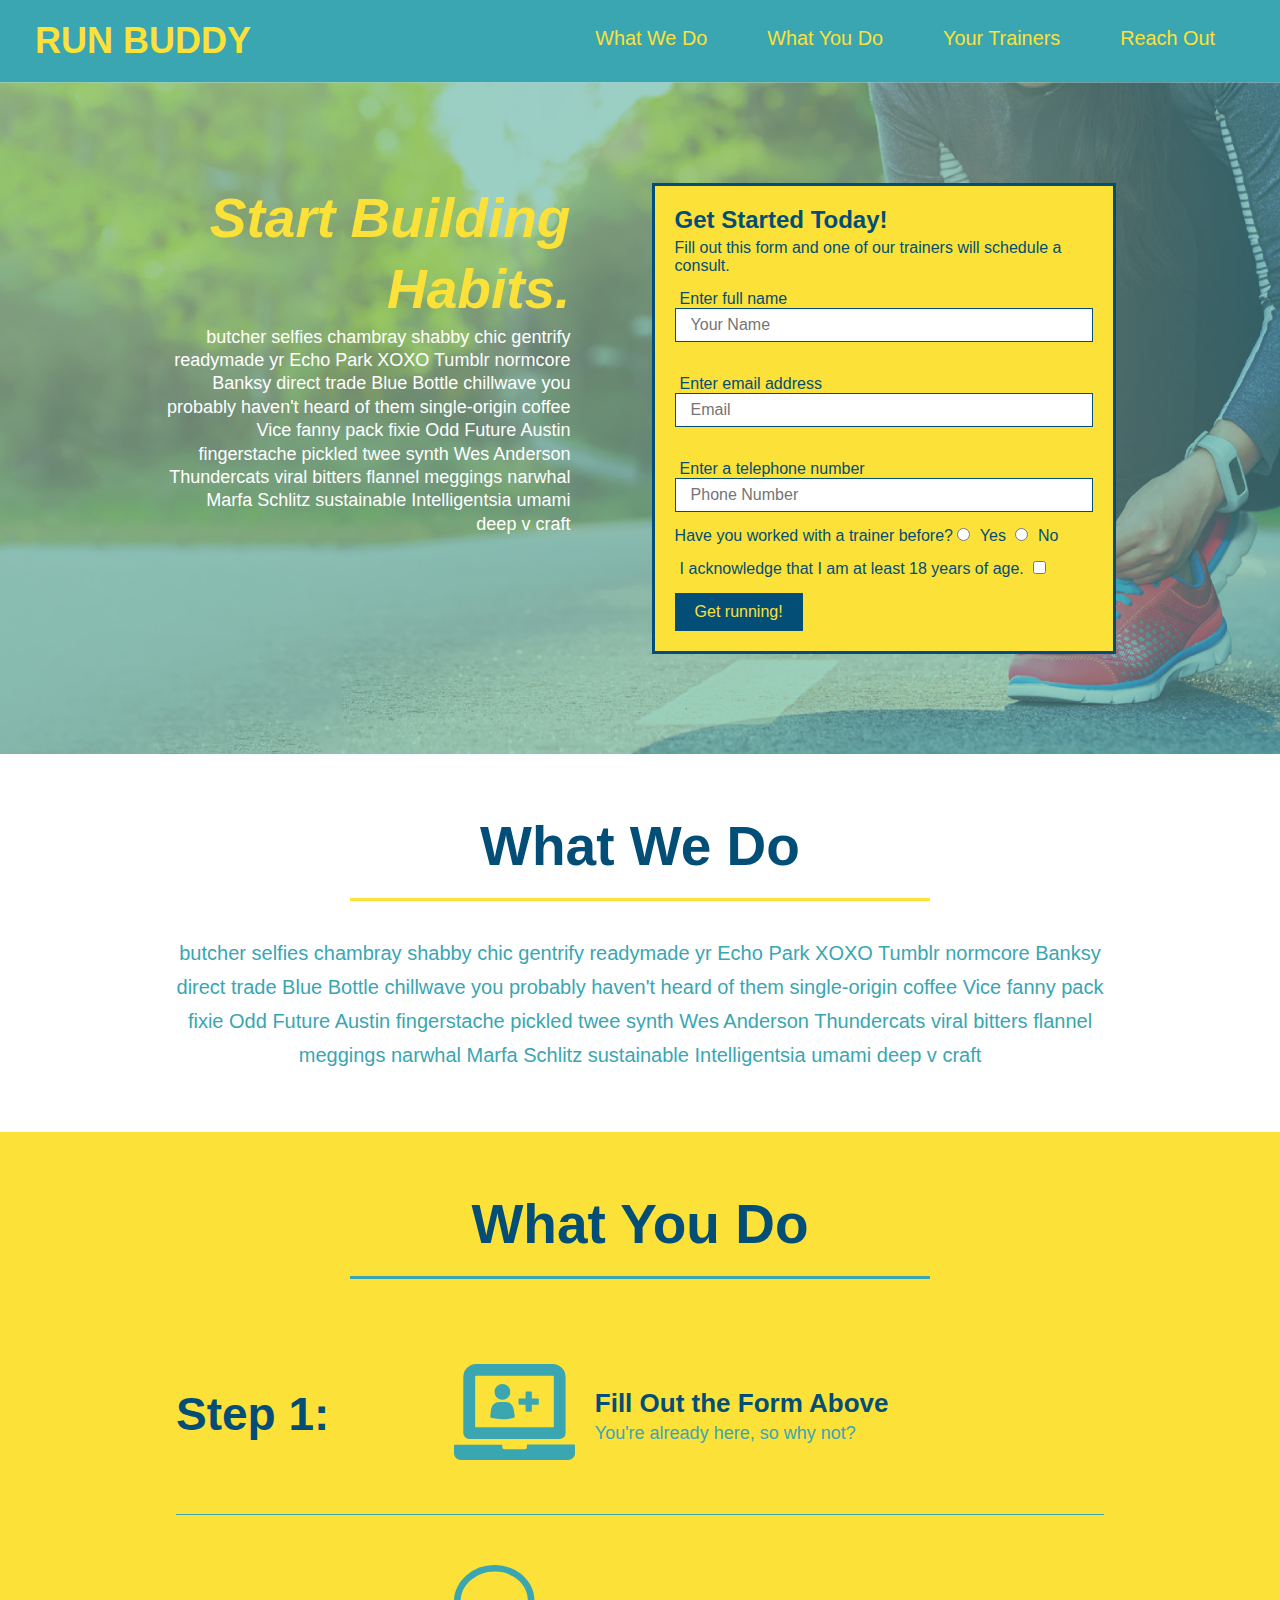
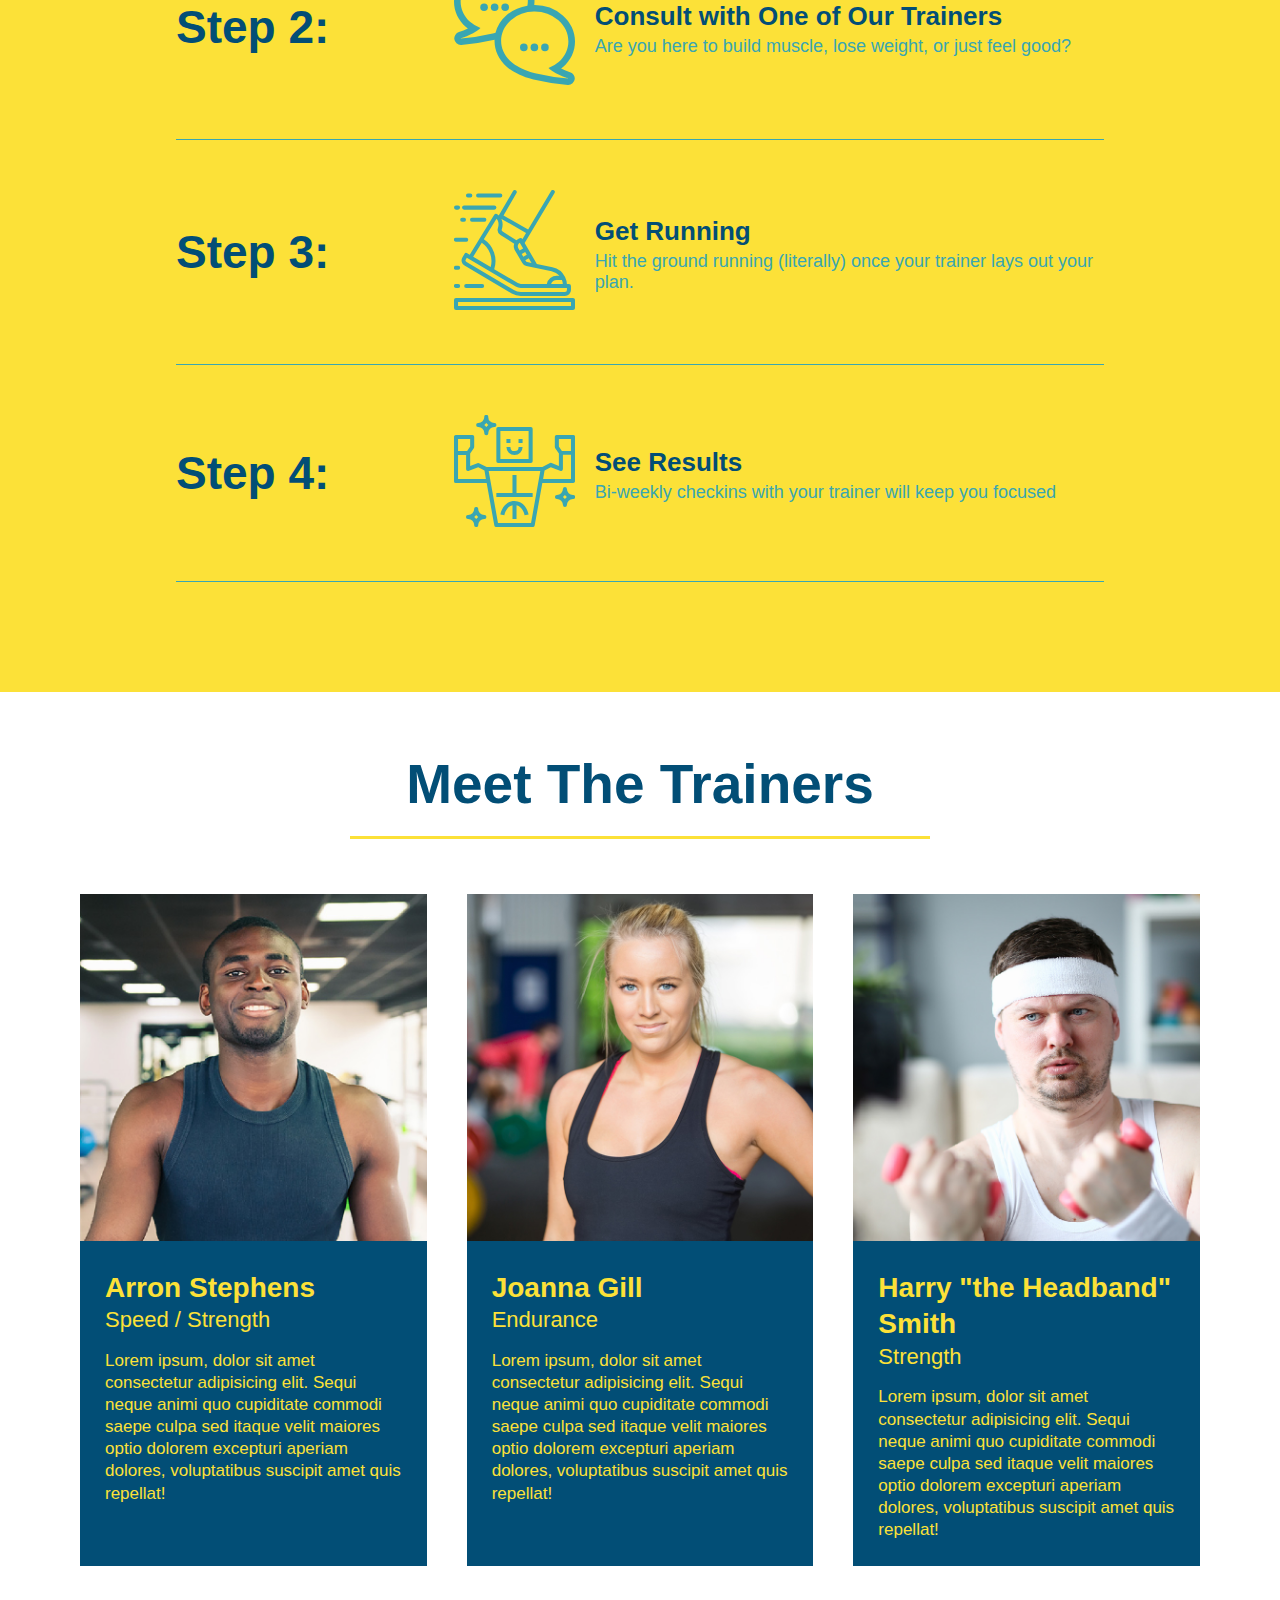
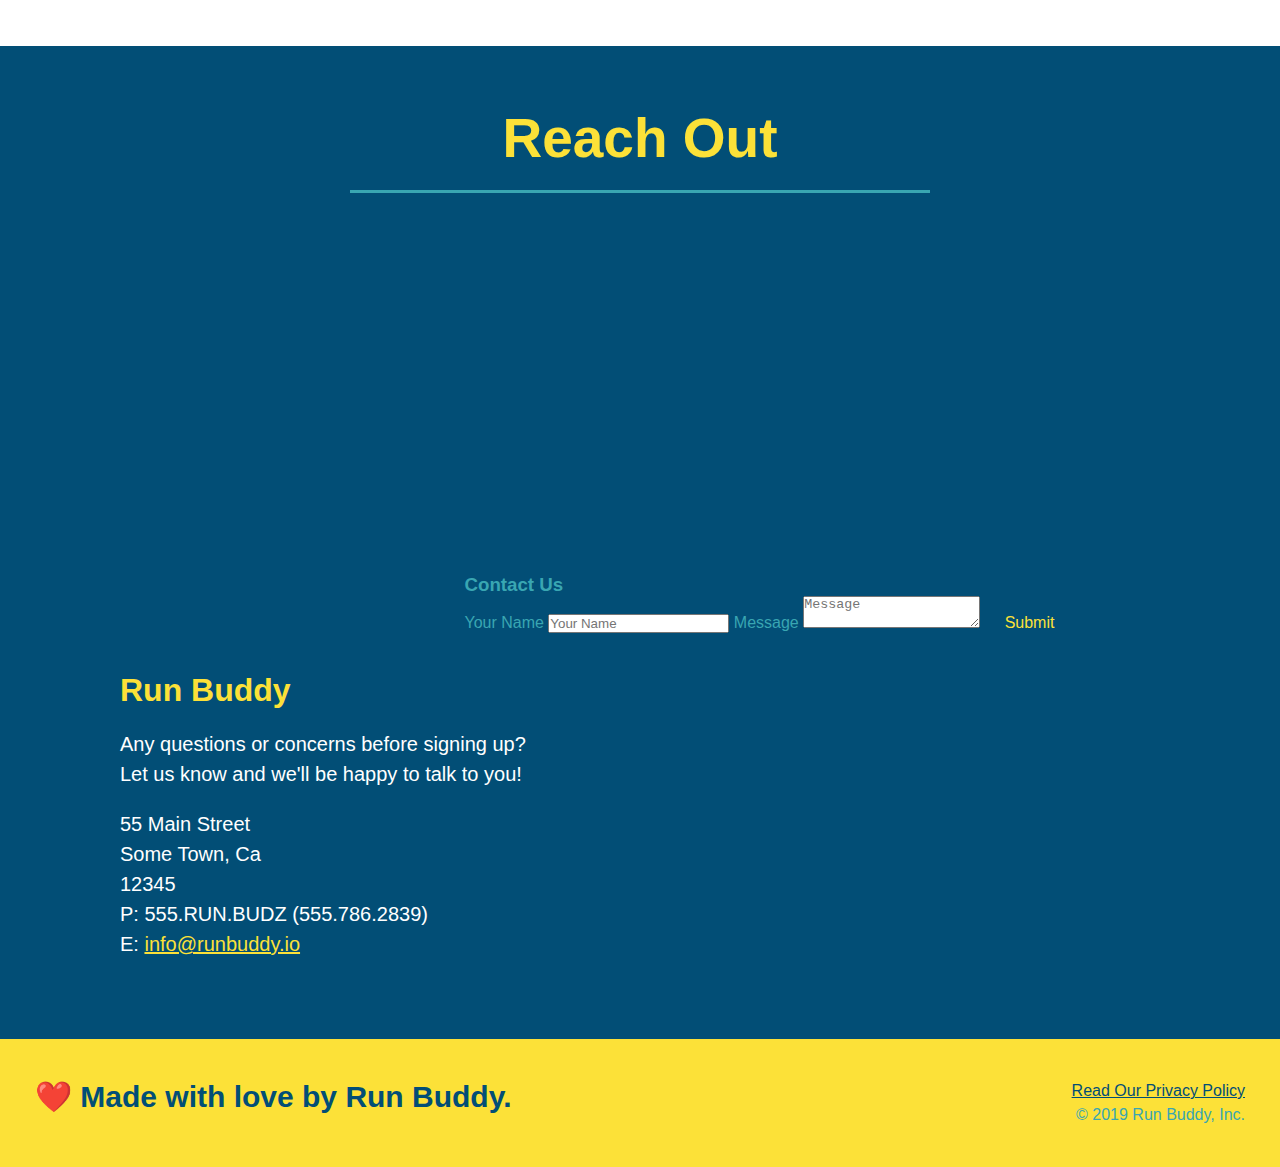
==== commit 4c03a632: "add flexbox to trainers" ====
--- a/index.html
+++ b/index.html
@@ -188,19 +188,21 @@
       
     </section>
 
-    <section id="your-trainers" class="trainers">
+    <section id="your-trainers">
       <div class="flex-row">
       <h2 class="section-title primary-border">Meet The Trainers</h2>
       </div>
 
-      <article class="trainer">
+      <div class="trainers">
+      <div class="trainer">
+      <article>
         <img
           src="./assets/images/trainer-1.jpg"
           alt="Arron Stephens in his workout clothes, ready to pump iron"
         />
-        <div class="trainer-bio text-left">
-          <h3>Arron Stephens</h3>
-          <h4>Speed / Strength</h4>
+        <div class="trainer-bio">
+          <h3 class="trainer-name">Arron Stephens</h3>
+          <h4 class="trainer-role">Speed / Strength</h4>
           <p>
             Lorem ipsum, dolor sit amet consectetur adipisicing elit. Sequi
             neque animi quo cupiditate commodi saepe culpa sed itaque velit
@@ -209,11 +211,17 @@
           </p>
         </div>
       </article>
-
-      <article class="trainer">
-        <div class="trainer-bio text-right">
-          <h3>Joanna Gill</h3>
-          <h4>Endurance</h4>
+      </div>
+
+      <div class="trainer">
+      <article>
+        <img
+          src="./assets/images/trainer-2.jpg"
+          alt="Joanna Gill cooling off after a workout"
+        />
+        <div class="trainer-bio">
+          <h3 class="trainer-name">Joanna Gill</h3>
+          <h4 class="trainer-role">Endurance</h4>
           <p>
             Lorem ipsum, dolor sit amet consectetur adipisicing elit. Sequi
             neque animi quo cupiditate commodi saepe culpa sed itaque velit
@@ -221,20 +229,18 @@
             suscipit amet quis repellat!
           </p>
         </div>
-        <img
-          src="./assets/images/trainer-2.jpg"
-          alt="Joanna Gill cooling off after a workout"
-        />
       </article>
-
-      <article class="trainer">
+      </div>  
+
+      <div class="trainer">
+      <article>
         <img
           src="./assets/images/trainer-3.jpg"
           alt="Harry Smith wearing a headband and lifting comically small pink weights"
         />
-        <div class="trainer-bio text-left">
-          <h3>Harry "the Headband" Smith</h3>
-          <h4>Strength</h4>
+        <div class="trainer-bio">
+          <h3 class="trainer-name">Harry "the Headband" Smith</h3>
+          <h4 class="trainer-role">Strength</h4>
           <p>
             Lorem ipsum, dolor sit amet consectetur adipisicing elit. Sequi
             neque animi quo cupiditate commodi saepe culpa sed itaque velit
@@ -243,6 +249,8 @@
           </p>
         </div>
       </article>
+      </div>
+      </div>
     </section>
 
     <section id="reach-out" class="contact">
--- a/assets/css/style.css
+++ b/assets/css/style.css
@@ -267,42 +267,43 @@
   flex: 12;
 }
 
+.trainers {
+  width: 100%;
+  margin: 0 auto;
+  display: flex;
+  flex-wrap: wrap;
+  justify-content: space-around;
+}
+
 .trainer {
-
-    width: 900px;
-    margin: 0 auto 30px auto;
+    margin: 20px;
     background: #024e76;
     color: #fce138;
-    overflow: auto;
+    flex: 1;
   }
 
 .trainer img {
-
-    width: 35%;
-    float: left;
+    width: 100%;
   }
 
 .trainer-bio {
 
-    padding: 35px;
-    float: left;
-    width: 65%;
+    padding: 25px;
+    line-height: 1.3;
   }
 
 .trainer-bio h3 {
-    font-size: 32px;
-    margin-bottom: 8px;
+    font-size: 28px;
   }
   
 .trainer-bio h4 {
     font-weight: lighter;
-    font-size: 26px;
-    margin-bottom: 25px;
+    font-size: 22px;
+    margin-bottom: 15px;
   }
   
 .trainer-bio p {
     font-size: 17px;
-    line-height: 1.3;
   }
 
 .text-left {
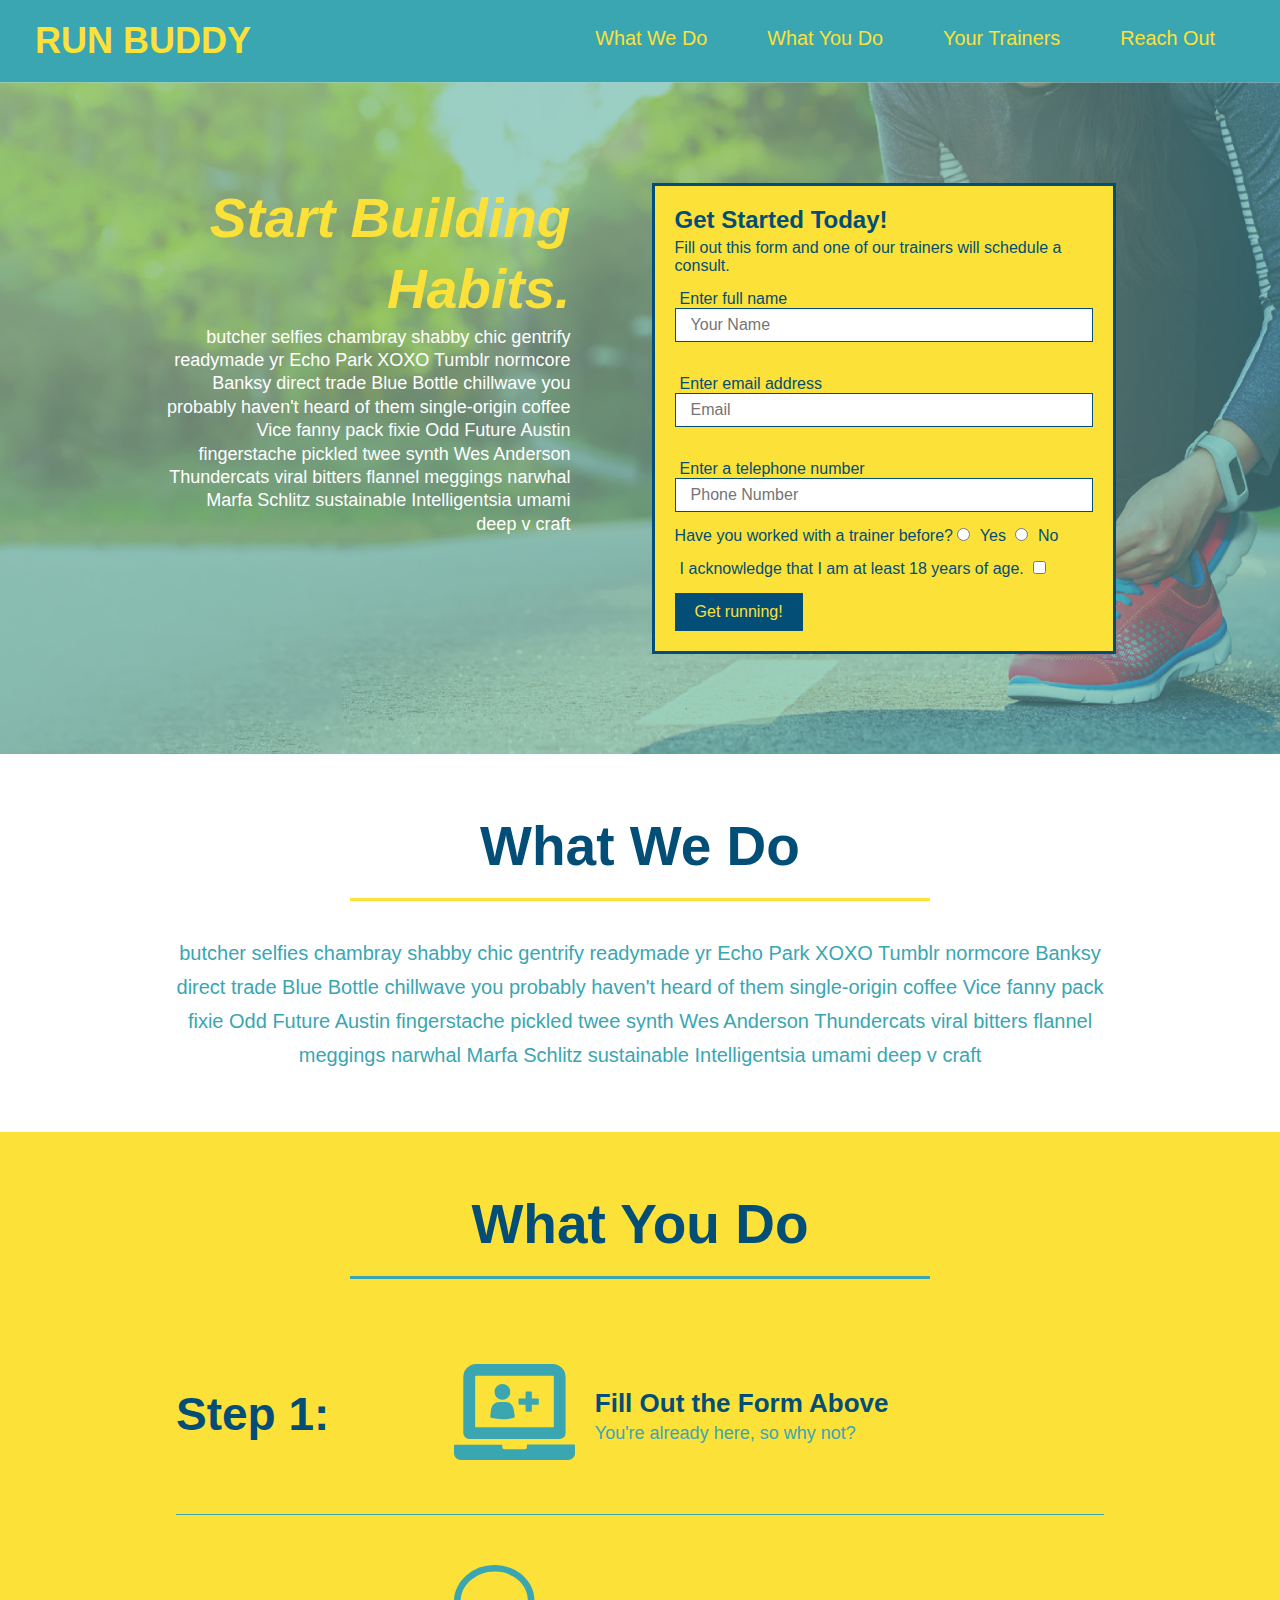
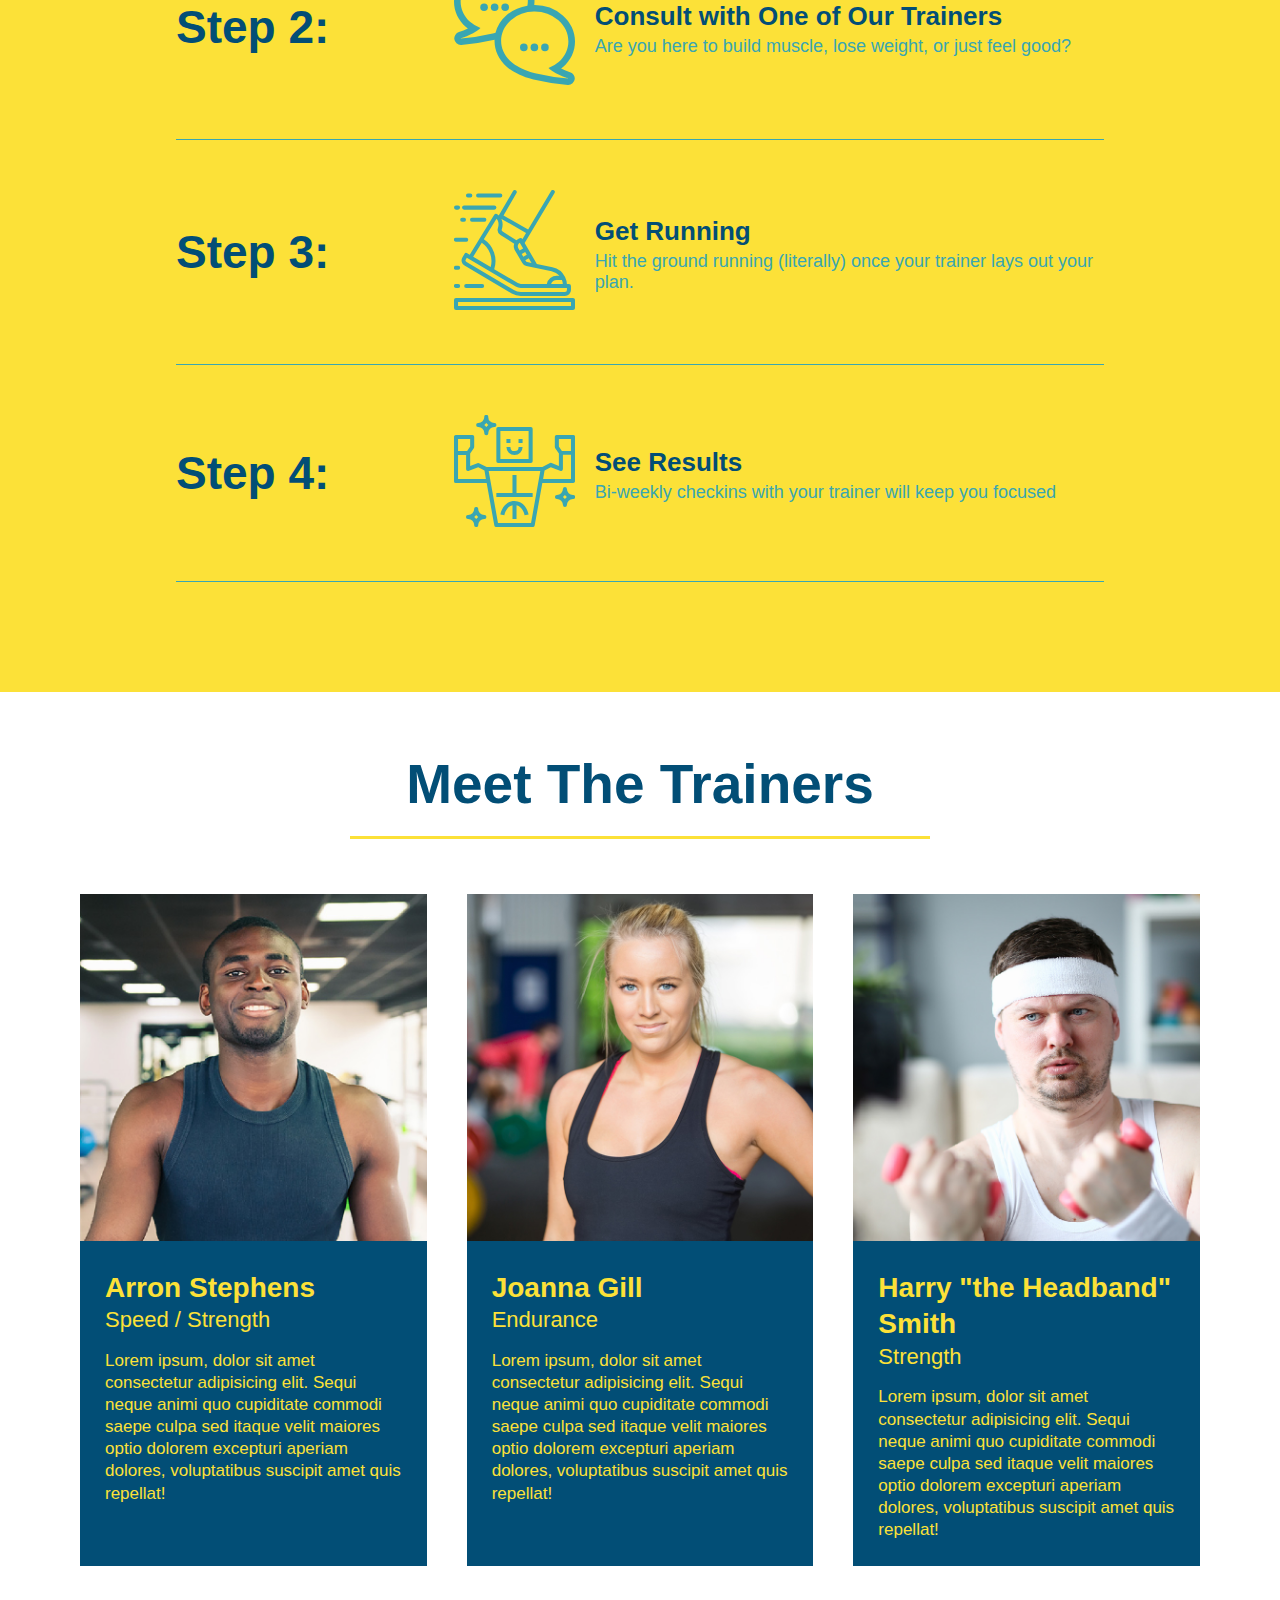
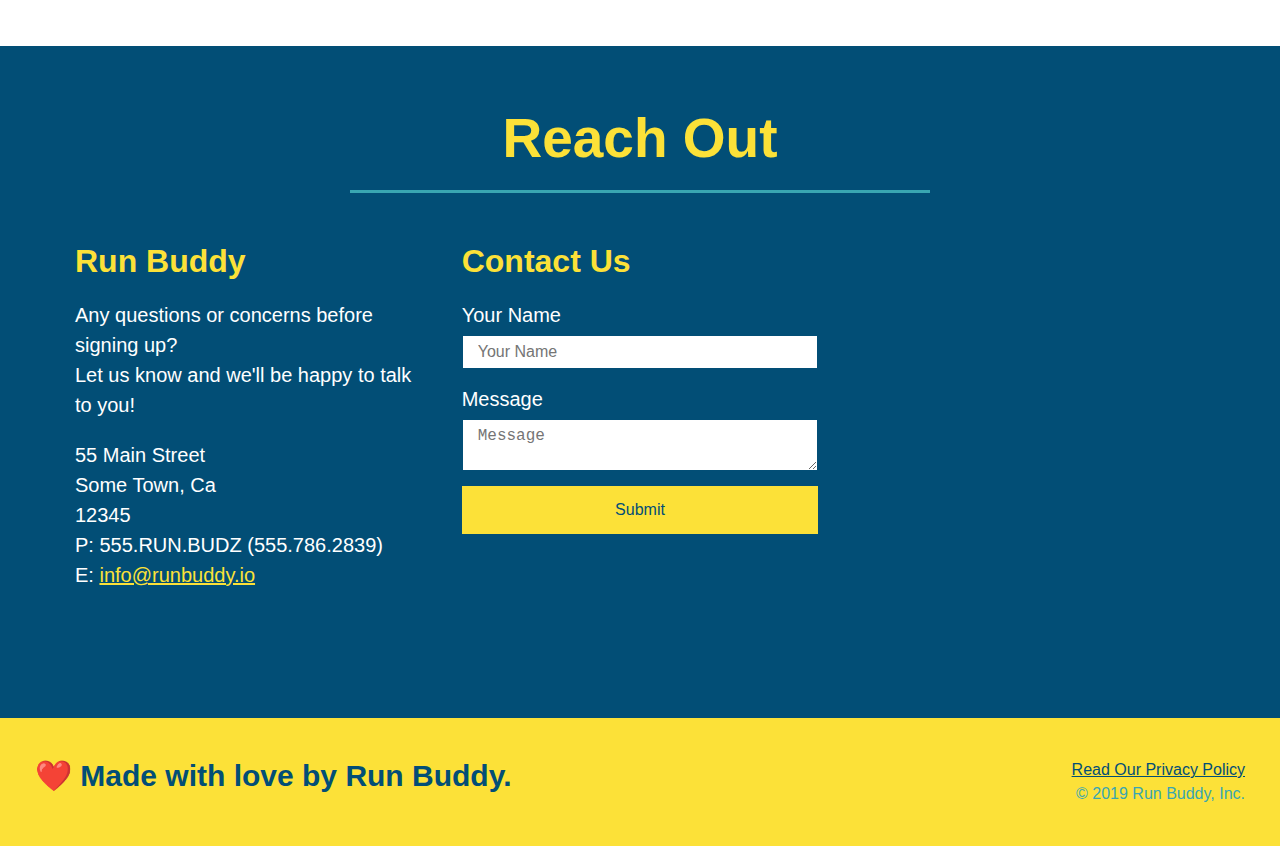
==== commit 8c6d409c: "add flexbox to Reach Out" ====
--- a/index.html
+++ b/index.html
@@ -259,13 +259,23 @@
       </div>
 
       <div class="contact-info">
-        <iframe src="https://www.google.com/maps/embed?pb=!1m18!1m12!1m3!1d3271.57776687155
-        14!2d-85.34785018527788!3d34.91704418037944!2m3!1f0!2f0!3f0!3m2!1i1024!2i768!4f13.1
-        !3m3!1m2!1s0x886043654b7a2eab%3A0x19e62124e6f8fd6a!2s4313%20GA-341%2C%20Flintstone%
-        2C%20GA%2030725!5e0!3m2!1sen!2sus!4v1650047740759!5m2!1sen!2sus" 
-        style="border:0;" allowfullscreen="" loading="lazy" 
-        referrerpolicy="no-referrer-when-downgrade">
-        </iframe>
+
+        <div class="contact-info-2">
+
+          <h3>Run Buddy</h3>
+  
+          <p>
+            Any questions or concerns before signing up? <br/>
+            Let us know and we'll be happy to talk to you!
+          </p>
+          <address>
+            55 Main Street <br/>
+            Some Town, Ca <br/>
+            12345<br />
+            P: 555.RUN.BUDZ (555.786.2839)<br/>
+            E: <a href="mailto:info@runbuddy.io">info@runbuddy.io</a>
+          </address>
+        </div>
 
         <div class="contact-form">
           <h3>Contact Us</h3>
@@ -277,25 +287,17 @@
              <textarea id="contact-message" placeholder="Message"></textarea>
         
              <button type="submit">Submit</button>
-            </form>
-        </div>
-        
-        <div class="contact-info-2">
-
-          <h3>Run Buddy</h3>
-  
-          <p>
-            Any questions or concerns before signing up? <br/>
-            Let us know and we'll be happy to talk to you!
-          </p>
-          <address>
-            55 Main Street <br/>
-            Some Town, Ca <br/>
-            12345<br />
-            P: 555.RUN.BUDZ (555.786.2839)<br/>
-            E: <a href="mailto:info@runbuddy.io">info@runbuddy.io</a>
-          </address>
-        </div>
+          </form>
+        </div>
+
+        <iframe src="https://www.google.com/maps/embed?pb=!1m18!1m12!1m3!1d3271.57776687155
+        14!2d-85.34785018527788!3d34.91704418037944!2m3!1f0!2f0!3f0!3m2!1i1024!2i768!4f13.1
+        !3m3!1m2!1s0x886043654b7a2eab%3A0x19e62124e6f8fd6a!2s4313%20GA-341%2C%20Flintstone%
+        2C%20GA%2030725!5e0!3m2!1sen!2sus!4v1650047740759!5m2!1sen!2sus" 
+        style="border:0;" allowfullscreen="" loading="lazy" 
+        referrerpolicy="no-referrer-when-downgrade">
+        </iframe>
+
       </div>
 
       
--- a/assets/css/style.css
+++ b/assets/css/style.css
@@ -315,11 +315,20 @@
   }
 
 .contact {
-
     background: #024e76;
     position: relative;
-    
-  }
+  }
+
+.contact-info {
+  display: flex;
+  justify-content: space-between;
+  flex-wrap: wrap;
+}
+
+.contact-info > * {
+  flex: 1;
+  margin: 15px;
+}
 
 .contact h2 {
 
@@ -327,35 +336,44 @@
   }
 
 .contact iframe {
-
-    width: 400px;
     height: 400px;
-    
-  }
-
-.contact-info-2 {
-
-  width: 410px;
-  vertical-align: top;
-  text-align: left;
-  margin: 30px 0 0 60px;
+  }
+
+.contact-info {
   color: white;
-  display: inline-block;
-  bottom: 0;
-}
-
-.contact-form {
-
-  display: inline-block;
-  text-align: top;
-}
-
-.contact-info-2 h3 {
+}
+
+.contact-form input, .contact-form textarea {
+  border: 1px solid #024e76;
+  display: block;
+  padding: 7px 15px;
+  font-size: 16px;
+  color: #024e76;
+  width: 100%;
+  margin-bottom: 15px;
+  margin-top: 5px;
+}
+
+.contact-form button {
+  width: 100%;
+  border: none;
+  background: #fce138;
+  color: #024e76;
+  text-align: center;
+  padding: 15px 0;
+  font-size: 16px;
+}
+
+.contact-info p, .contact-info address {
+  font-size: 16px;
+}
+
+.contact-info h3 {
   color: #fce138;
   font-size: 32px;
 }
 
-.contact-info-2 p, .contact-info address {
+.contact-info p, .contact-info address, .contact-info form {
   margin: 20px 0;
   line-height: 1.5;
   font-size: 20px;
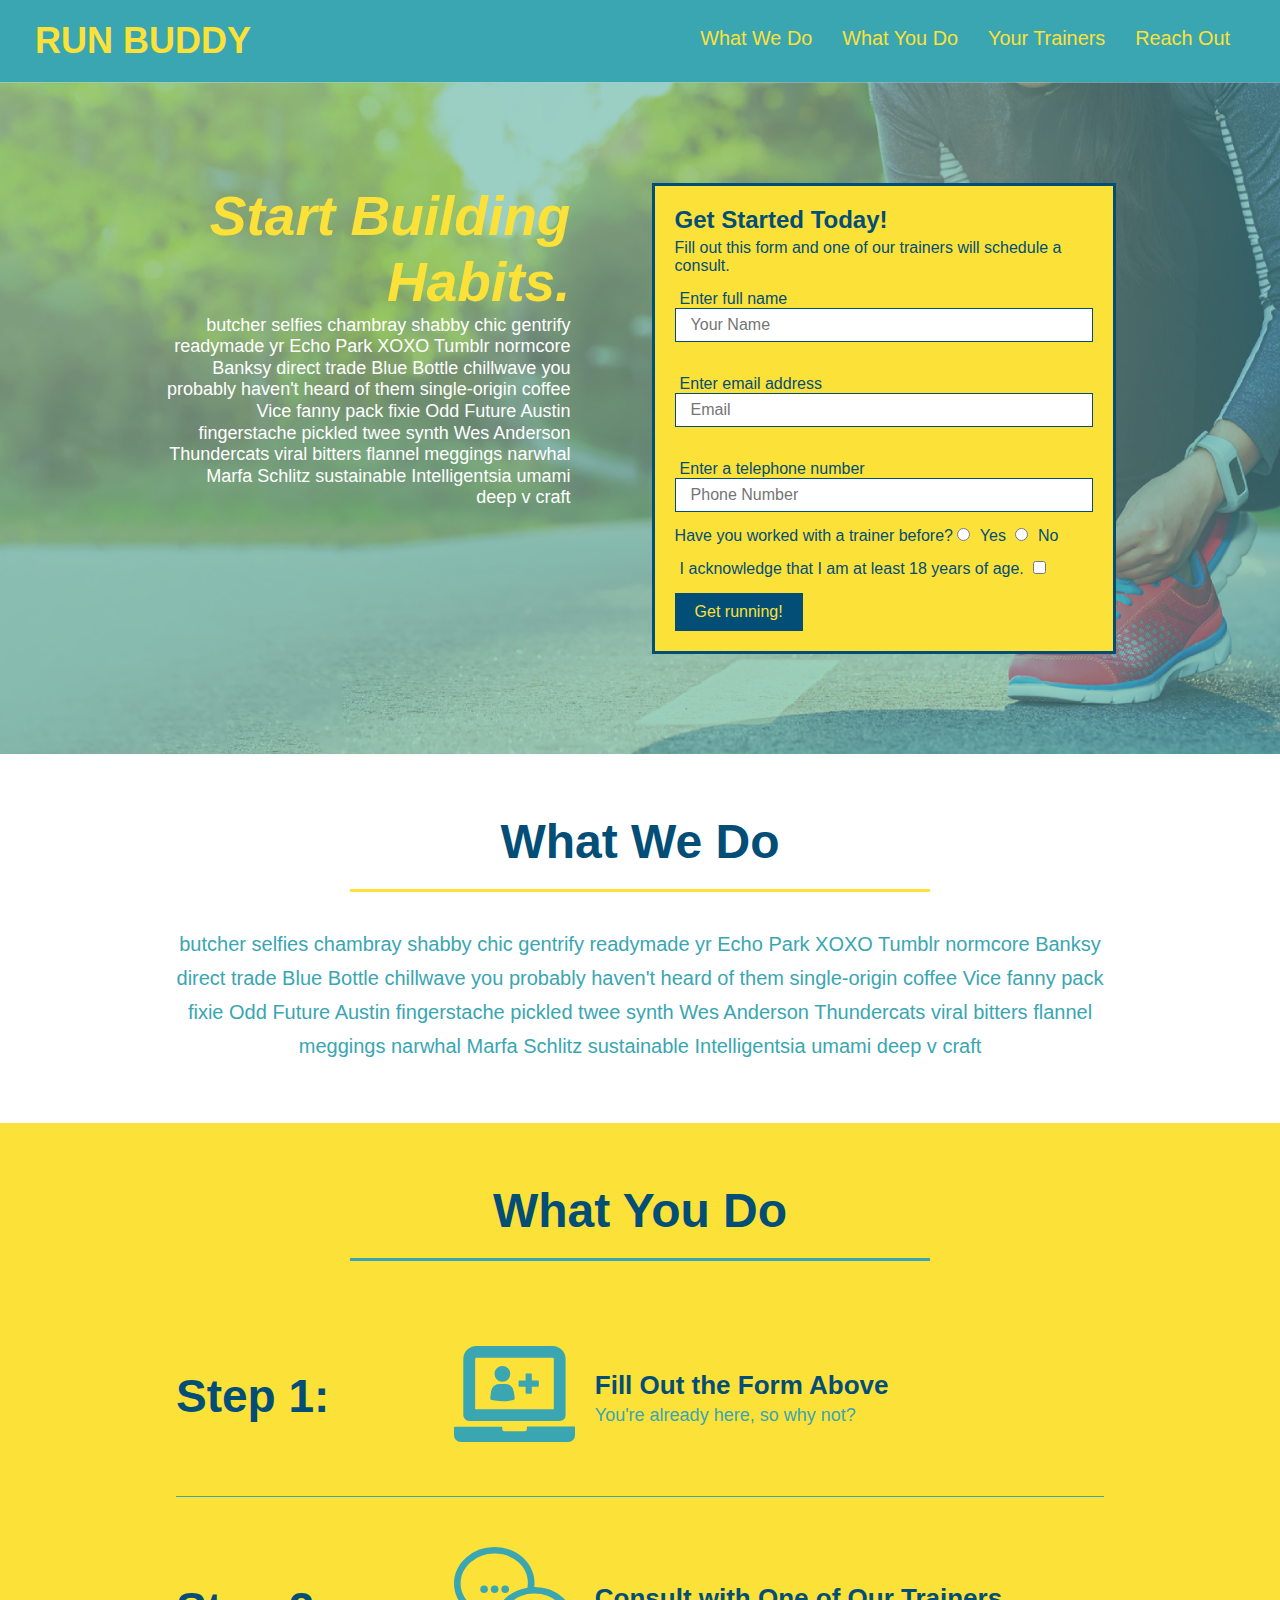
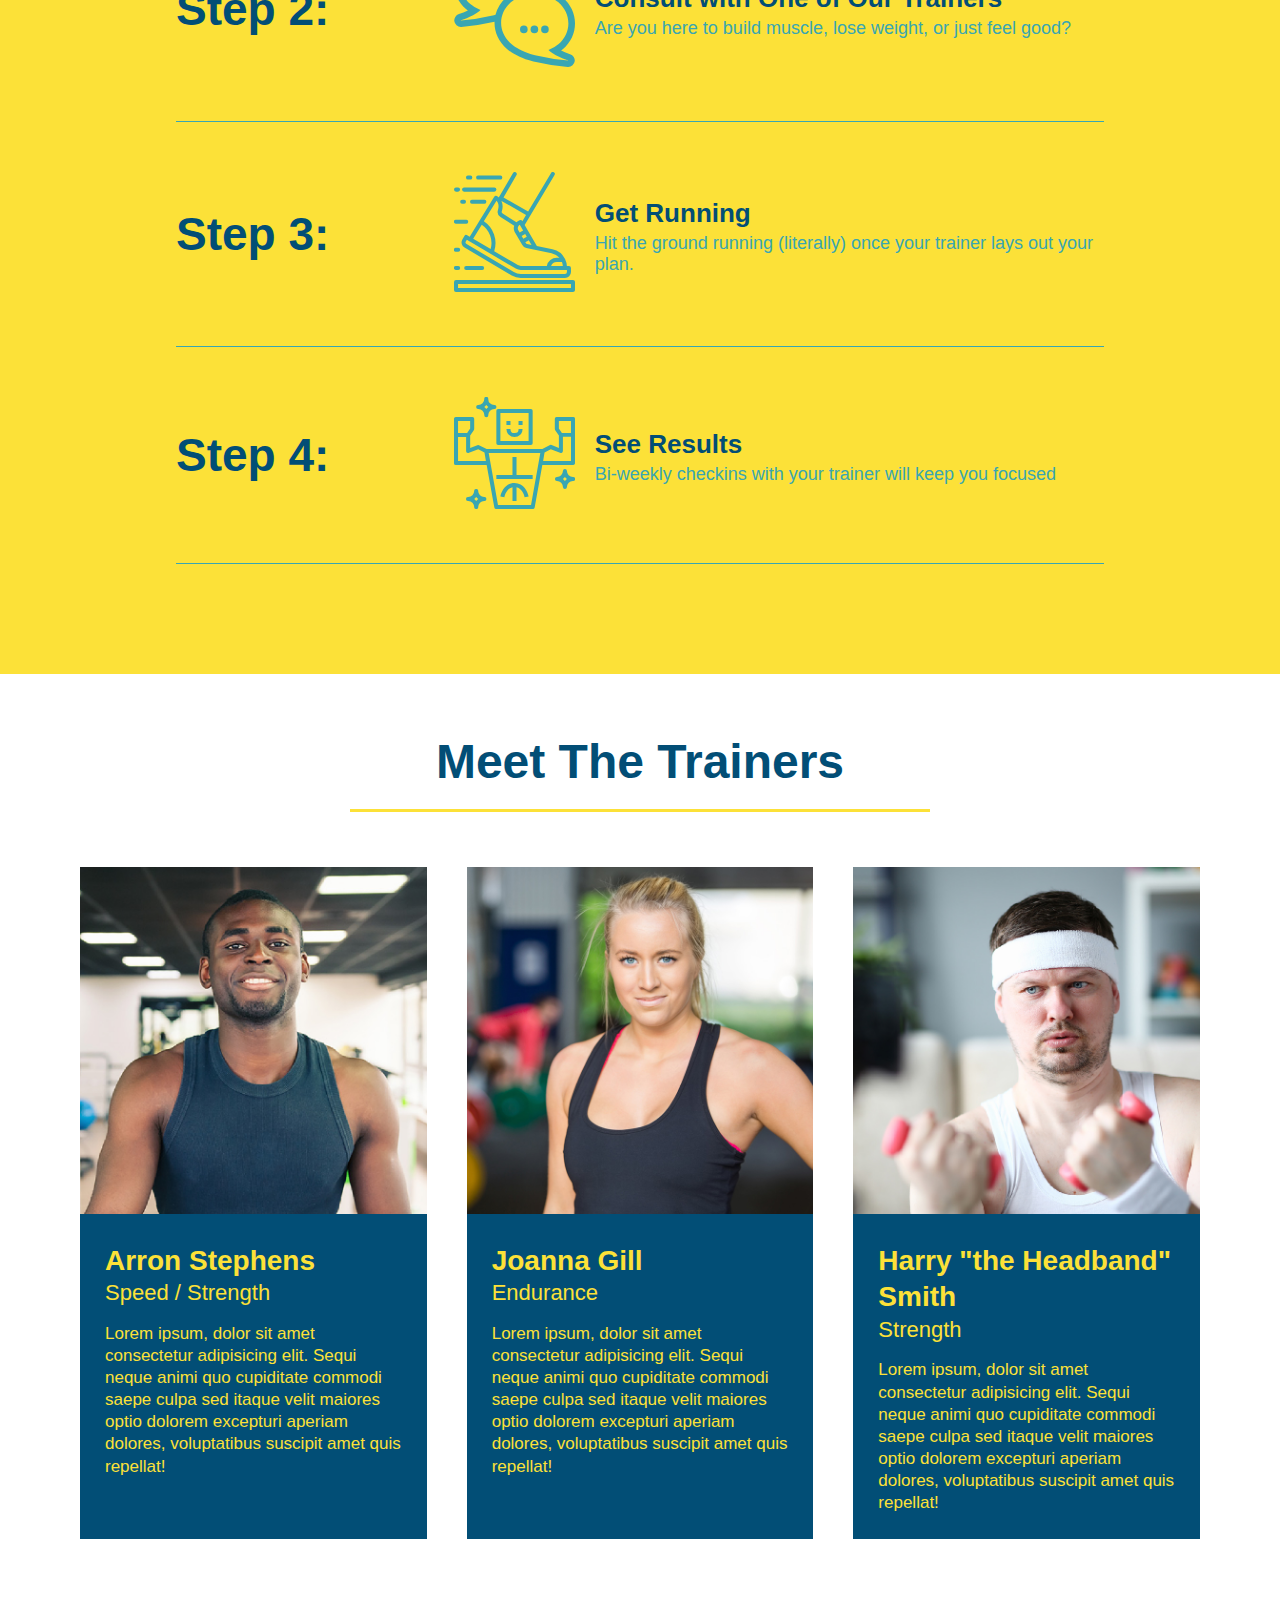
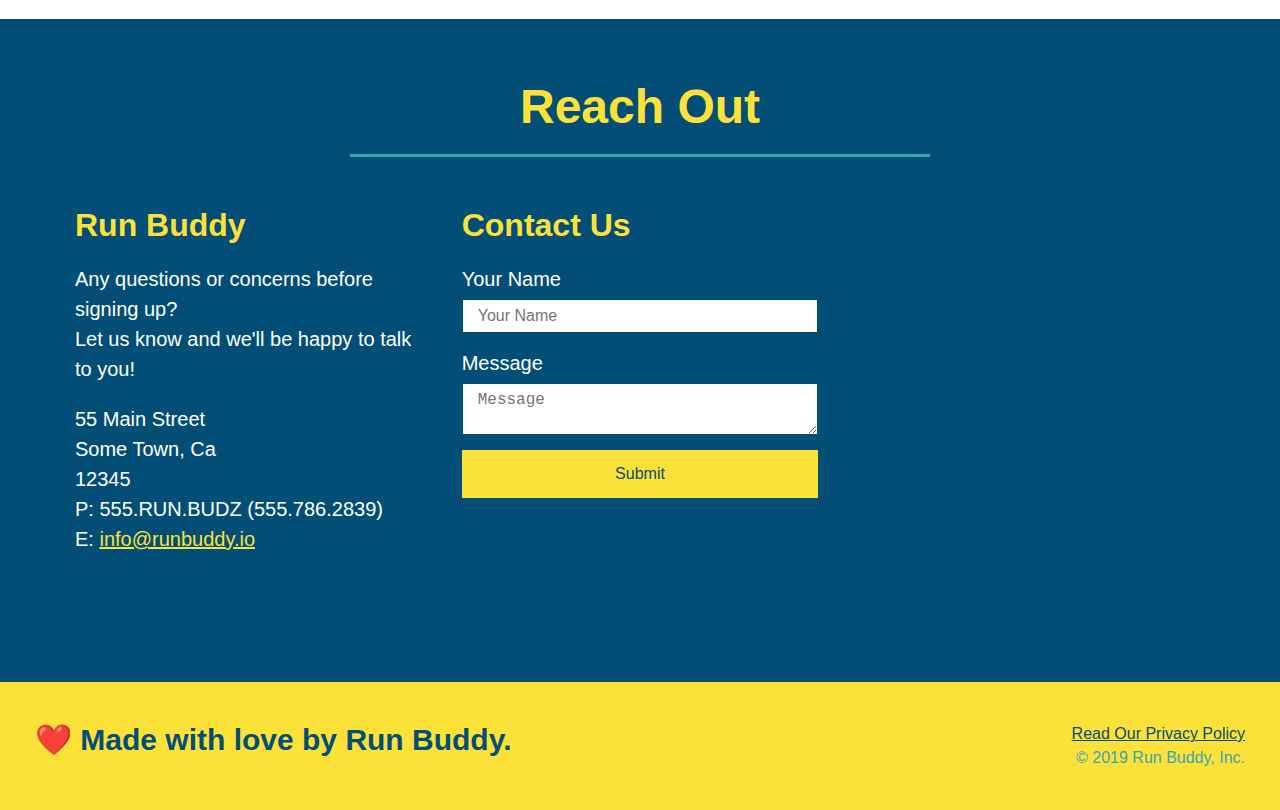
==== commit e853b0a3: "setup media queries" ====
--- a/index.html
+++ b/index.html
@@ -5,6 +5,7 @@
     <meta charset="UTF-8" />
     <title>Run Buddy</title>
     <link rel="stylesheet" href="./assets/css/style.css" />
+    <meta name="viewport" content="width=device-width, initial-scale=1.0" />
   </head>
 
   <body>
--- a/assets/css/style.css
+++ b/assets/css/style.css
@@ -1,5 +1,4 @@
 * {
-
     margin: 0;
     padding: 0;
     box-sizing: border-box;
@@ -7,116 +6,91 @@
 
 
 body {
-
     color: #39a6b2;
     font-family: Helvetica, Arial, sans-serif;
-
 }
 
 /* apply styles to header */
 header{
-
     padding: 20px 35px;
     background-color: #39a6b2;
     display: flex;
     justify-content: space-between;
     flex-wrap: wrap;
-
 }
 
 /* apply styles to h1 elements inside header  */
 header h1{
-
     font-weight: bold;
     font-size: 36px;
     color: #fce138;
     margin: 0;
-
 }
 
 /* apply styles to a elements inside header */
 header a{
-
     text-decoration: none;
     color: #fce138;
-
 }
 
 header nav{
-
     margin: 7px 0;
-
 }
 
 header nav ul {
-
     display: flex;
     flex-wrap: wrap;
     justify-content: space-between;
     align-items: center;
     list-style: none;
-  
 }
 
 header nav ul li a {
-    margin: 0 30px;
+    padding: 10px 15px;
     font-weight: lighter;
     font-size: 1.55vw;
   }
 
 
 footer {
-
     background: #fce138;
     width: 100%;
     padding: 40px 35px;
     display: flex;
     justify-content: space-between;
     flex-wrap: wrap;
-    
 }
 
 footer h2 {
-
     color: #024e76;
     font-size: 30px;
     margin: 0;
-
 }
 
 footer div {
-
     line-height: 1.5;
     text-align: right;
-
 }
 
 footer a {
-
-    color: #024e76;
-
+    color: #024e76;
 }
 
 section {
-
     padding: 60px;
-
 }
 
 .hero {
-
     background-image: url("../images/hero-bg.jpeg");
     background-size: cover;
     background-position: center;
     display: flex;
     justify-content: center;
     flex-wrap: wrap;
-
-
+    align-items: flex-start;
 }
 
 .hero-form {
-
     color:#024e76;
     background-color: #fce138;
     padding: 20px;
@@ -126,46 +100,38 @@
 }
 
 .hero-cta {
-
-  width: 35%;
+    width: 35%;
     text-align: right;
     margin: 3.5%;
     color: #fff;
     font-size: 18px;
-    line-height: 1.3;
+    line-height: 1.2;
 }
 
 .hero-cta h2{
-
   font-style: italic;
   font-size: 55px;
   color: #fce138;
 }
 
 button {
-
     background-color: #024e76;
     color: #fce138;
     padding: 10px 20px;
     border: none;
     font-size: 16px;
-
 }
 
 .hero-form h3 {
-
     margin: 0px;
     font-size: x-large;
-
 }
 
 .hero-form p {
-
     margin: 5px 0 15px 0;
 }
 
 .form-input {
-
     border: 1px solid #024e76;
     display: block;
     padding: 7px 15px;
@@ -176,12 +142,10 @@
 }
 
 .hero-form label {
-
     margin: 0 5px;
   }
 
 .intro p {
-
     line-height: 1.7;
     color: #39a6b2;
     width: 80%;
@@ -191,12 +155,11 @@
 }
 
 .steps {
-
     background: #fce138;
 }
 
 .section-title {
-    font-size: 55px;
+    font-size: 48px;
     color: #024e76;
     border-bottom: 3px solid;
     padding-bottom: 20px;
@@ -390,3 +353,19 @@
 }
 
 
+/* MEDIA QUERY FOR SMALLER DESKTOP SCREENS AND SMALLER */
+@media screen and (max-width: 980px) {
+  
+}
+
+/* MEDIA QUERY FOR TABLETS AND SMALLER */
+@media screen and (max-width: 768px) {
+  
+}
+
+/* MEDIA QUERY FOR MOBILE PHONES AND SMALLER */
+@media screen and (max-width: 575px) {
+  
+}
+
+
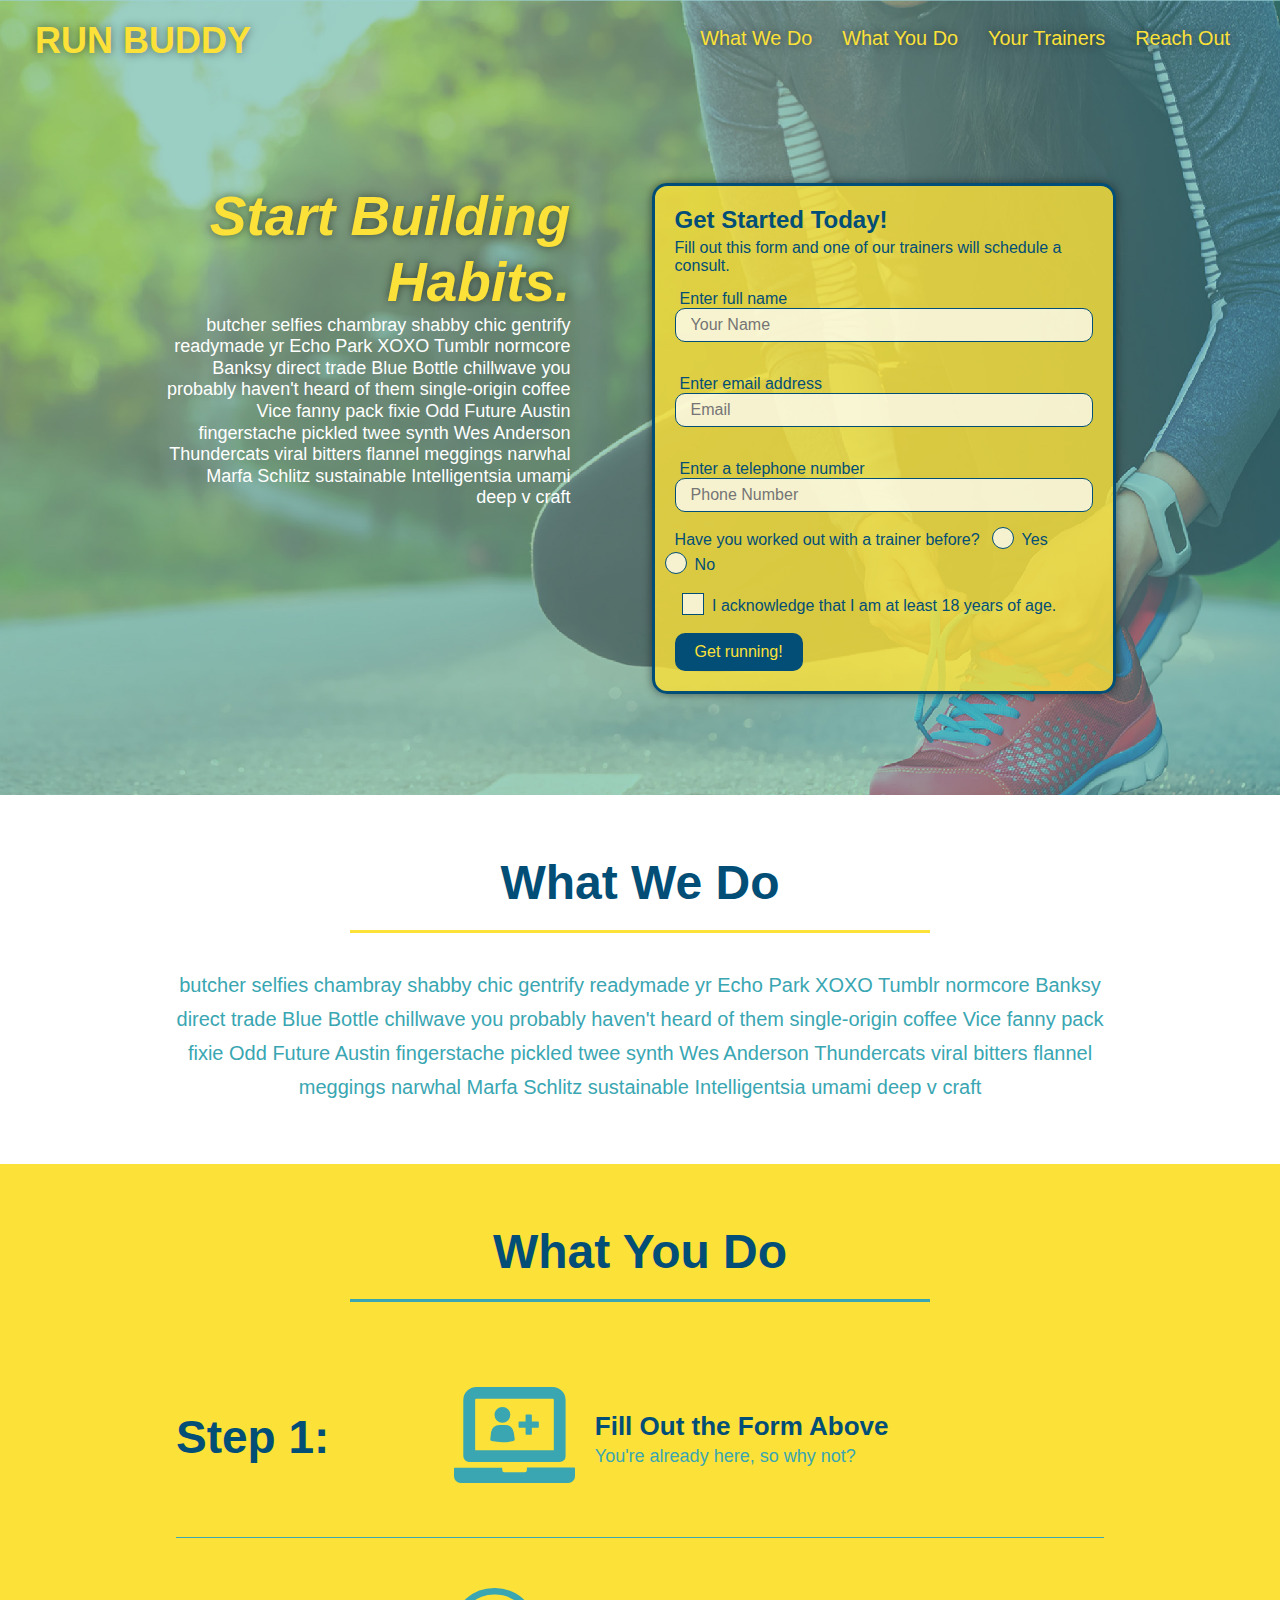
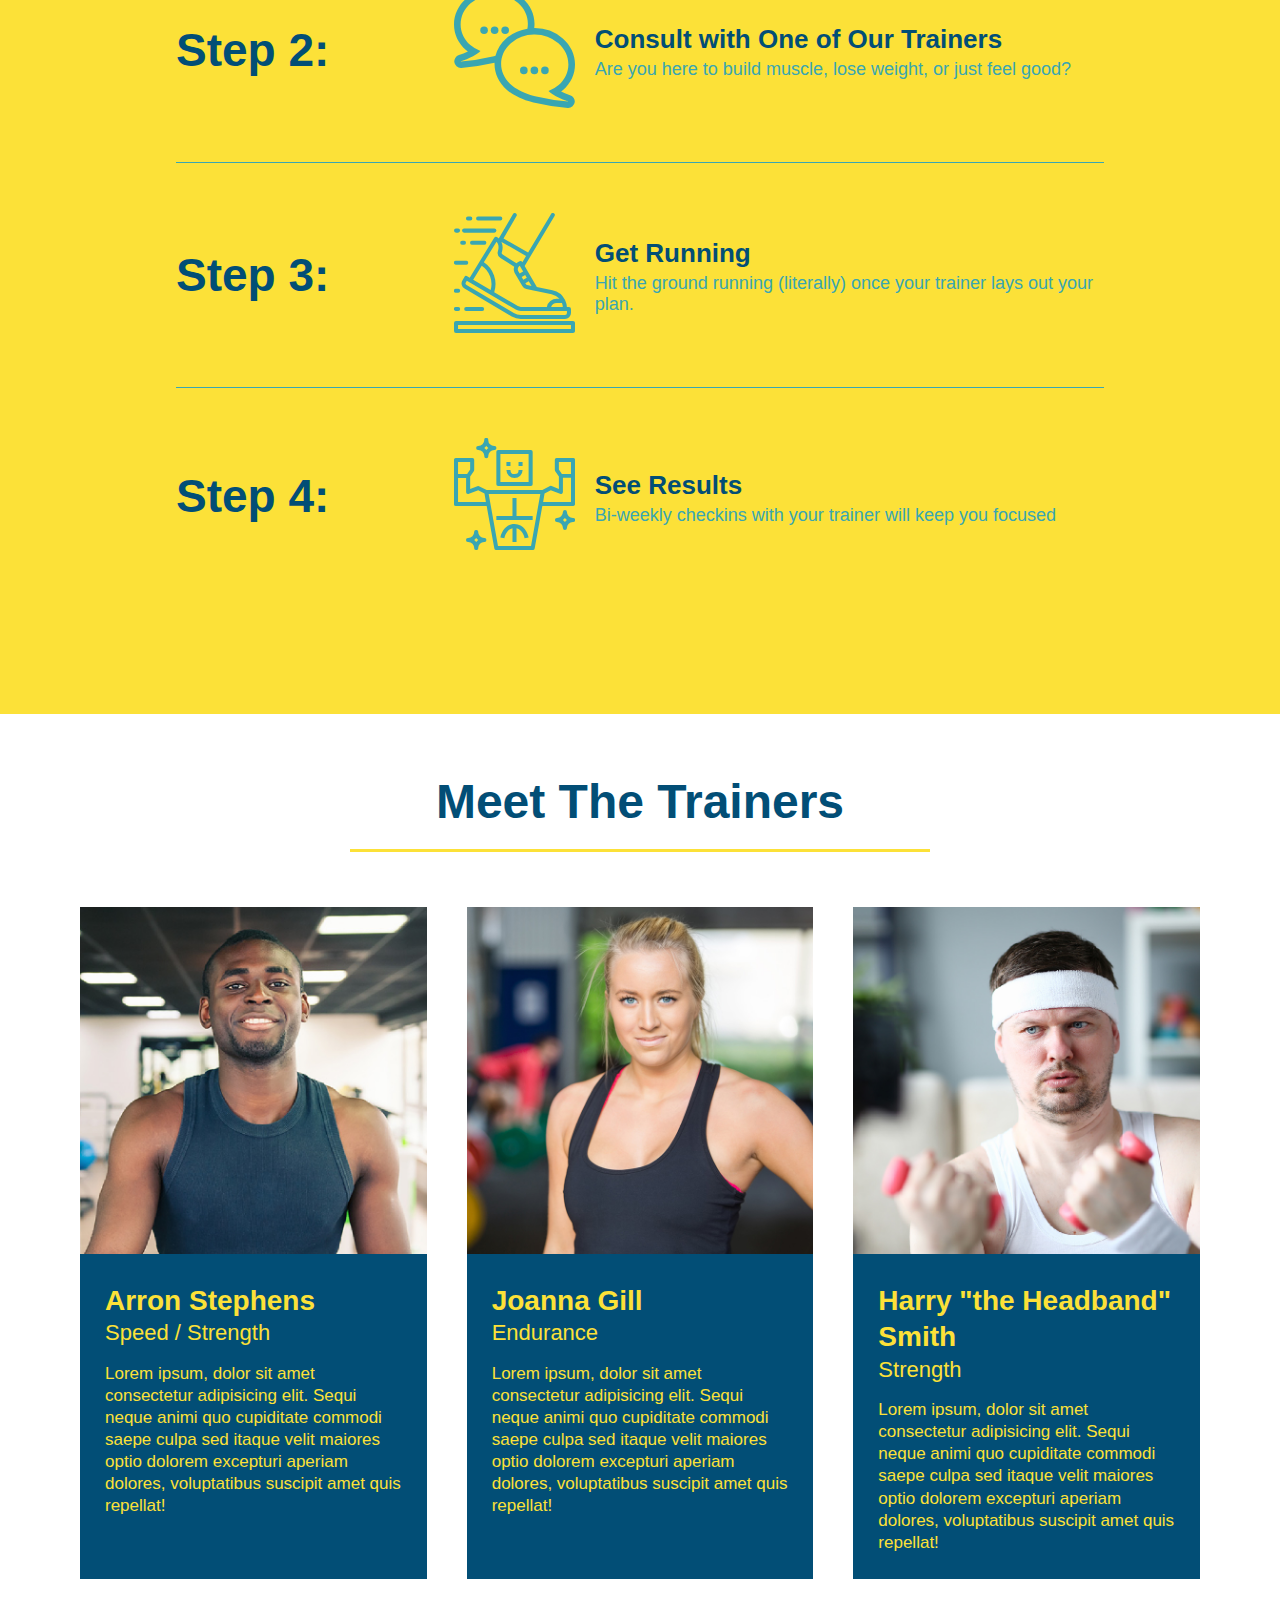
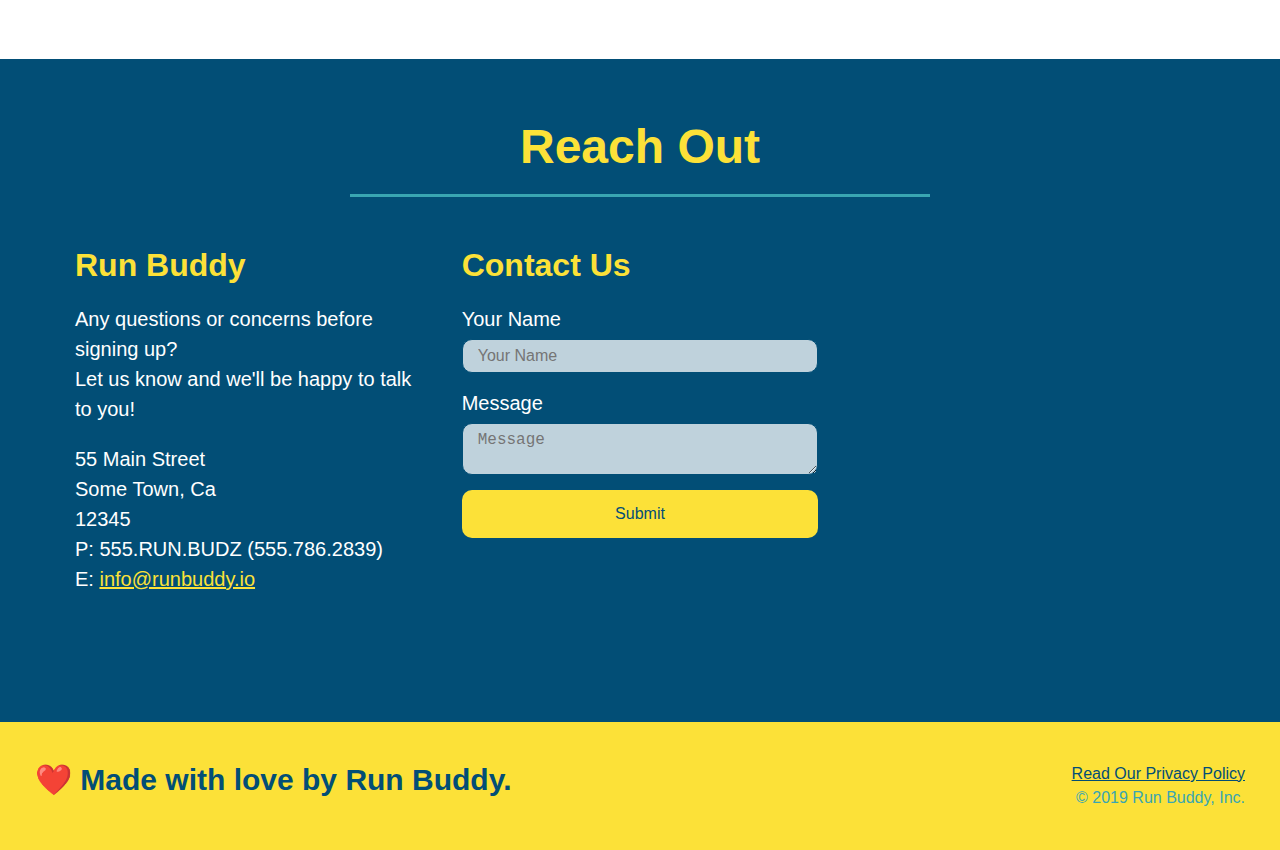
==== commit 4890919f: "finished aesthetics" ====
--- a/index.html
+++ b/index.html
@@ -57,7 +57,6 @@
 
         <form>
           <label for="name">Enter full name</label> <br />
-
           <input
             type="text"
             placeholder="Your Name"
@@ -66,9 +65,7 @@
             class="form-input"
           />
           <br />
-
           <label for="email">Enter email address</label> <br />
-
           <input
             type="email"
             placeholder="Email"
@@ -77,9 +74,7 @@
             class="form-input"
           />
           <br />
-
           <label for="phone">Enter a telephone number</label> <br />
-
           <input
             type="tel"
             placeholder="Phone Number"
@@ -87,25 +82,22 @@
             id="phone"
             class="form-input"
           />
-
-          <p>
-            Have you worked with a trainer before?
-
-            <input type="radio" name="trainer-confirm" id="trainer-yes" />
-
-            <label for="trainer-yes">Yes</label>
-
-            <input type="radio" name="trainer-confirm" id="trainer-no" />
-
-            <label for="trainer-no">No</label>
-          </p>
-
-          <p>
-            <label for="18-yes">
-              I acknowledge that I am at least 18 years of age.
-            </label>
-
-            <input type="checkbox" name="age-confirm" id="18-yes" />
+          <p>
+            Have you worked out with a trainer before?
+            <span class="radio-wrapper">
+              <input type="radio" name="trainer-confirm" id="trainer-yes" />
+              <label for="trainer-yes">Yes</label>
+            </span>
+            <span class="radio-wrapper">
+              <input type="radio" name="trainer-confirm" id="trainer-no" />
+              <label for="trainer-no">No</label>
+            </span>
+          </p>
+          <p>
+            <span class="checkbox-wrapper">
+              <input type="checkbox" name="age-confirm" id="checkbox" />
+              <label for="checkbox">I acknowledge that I am at least 18 years of age.</label>
+            </span>
           </p>
 
           <button type="submit">Get running!</button>
--- a/assets/css/style.css
+++ b/assets/css/style.css
@@ -1,3 +1,9 @@
+:root {
+  --primary-color: #fce138;
+  --secondary-color: #024e76;
+  --tertiary-color: #39a6b2;
+}
+
 * {
     margin: 0;
     padding: 0;
@@ -6,31 +12,40 @@
 
 
 body {
-    color: #39a6b2;
+    color: var(--tertiary-color);
     font-family: Helvetica, Arial, sans-serif;
 }
 
 /* apply styles to header */
 header{
+    background-image: url("../images/hero-bg.jpeg");
+    background-size: cover;
+    background-position: 80%;
+    background-attachment: fixed;
     padding: 20px 35px;
-    background-color: #39a6b2;
+    background-color: var(--tertiary-color);
     display: flex;
     justify-content: space-between;
     flex-wrap: wrap;
+    position: -webkit-sticky;
+    position: sticky;
+    top: 0;
+    z-index: 9999;
 }
 
 /* apply styles to h1 elements inside header  */
 header h1{
     font-weight: bold;
     font-size: 36px;
-    color: #fce138;
+    color: var(--primary-color);
     margin: 0;
+    text-shadow: 0 0 10px rgba(0, 0, 0, 0.5);
 }
 
 /* apply styles to a elements inside header */
 header a{
     text-decoration: none;
-    color: #fce138;
+    color: var(--primary-color);
 }
 
 header nav{
@@ -49,11 +64,19 @@
     padding: 10px 15px;
     font-weight: lighter;
     font-size: 1.55vw;
+    text-shadow: 0 0 10px rgba(0, 0, 0, 0.5);
+  }
+
+header nav ul li a:hover {
+    background: var(--primary-color);
+    color: var(--secondary-color);
+    border-radius: 15px;
+    text-shadow: none;
   }
 
 
 footer {
-    background: #fce138;
+    background: var(--primary-color);
     width: 100%;
     padding: 40px 35px;
     display: flex;
@@ -62,7 +85,7 @@
 }
 
 footer h2 {
-    color: #024e76;
+    color: var(--secondary-color);
     font-size: 30px;
     margin: 0;
 }
@@ -73,7 +96,7 @@
 }
 
 footer a {
-    color: #024e76;
+    color: var(--secondary-color);
 }
 
 section {
@@ -83,7 +106,8 @@
 .hero {
     background-image: url("../images/hero-bg.jpeg");
     background-size: cover;
-    background-position: center;
+    background-position: 80%;
+    background-attachment: fixed;
     display: flex;
     justify-content: center;
     flex-wrap: wrap;
@@ -92,11 +116,13 @@
 
 .hero-form {
     color:#024e76;
-    background-color: #fce138;
+    background-color: rgb(252, 225, 56, 0.8);
     padding: 20px;
     border: solid 3px #024e76;
     width: 40%;
     margin: 3.5%;
+    box-shadow: 0 0 10px rgba(0, 0, 0, 0.5);
+    border-radius: 15px;
 }
 
 .hero-cta {
@@ -112,6 +138,7 @@
   font-style: italic;
   font-size: 55px;
   color: #fce138;
+  text-shadow: 0 0 10px rgba(0, 0, 0, 0.5);
 }
 
 button {
@@ -120,6 +147,11 @@
     padding: 10px 20px;
     border: none;
     font-size: 16px;
+    border-radius: 10px;
+}
+
+.hero-form button:hover {
+  background-color: #39a6b2;  
 }
 
 .hero-form h3 {
@@ -139,11 +171,78 @@
     color: #024e76;
     width: 100%;
     margin-bottom: 15px;
+    border-radius: 10px;
+    background-color: rgba(255,255,255, 0.75);
+}
+
+.form-input:focus {
+  background-color: rgba(255,255,255, 1);
+  outline: none;
 }
 
 .hero-form label {
     margin: 0 5px;
-  }
+}
+
+.checkbox-wrapper input, .radio-wrapper input {
+    opacity: 0;
+}
+
+.checkbox-wrapper label, .radio-wrapper label {
+    position: relative;
+    left: 10px;
+    margin: 10px;
+    line-height: 1.6;
+}
+
+.checkbox-wrapper label::before, .radio-wrapper label::before {
+  content: "";
+  height: 20px;
+  width: 20px;
+  background: rgba(255, 255, 255, 0.75);  
+  border: 1px solid #024e76;  
+  position: absolute;
+  top: -4px;
+  left: -30px;
+}
+
+.radio-wrapper label::before {
+  border-radius: 50%;
+}
+
+.radio-wrapper label::after {
+  content: "";
+  width: 20px;
+  height: 20px;
+  border-radius: 50%;
+  background: #024e76;
+  position: absolute;
+  left: -29px;
+  top: -3px;
+  background-image: radial-gradient(circle, #39a6b2, #024e76);
+}
+
+.checkbox-wrapper label::after {
+  content: "";
+  height: 6px;
+  width: 14px;
+  border-left: 2px solid #024e76;
+  border-bottom: 2px solid #024e76;
+  position: absolute;
+  left: -26px;
+  top: 1px;
+  transform: rotate(-58deg);
+}
+
+.checkbox-wrapper input + label::after, 
+.radio-wrapper input + label::after {
+  content: none;
+}
+
+.checkbox-wrapper input:checked + label::after, 
+.radio-wrapper input:checked + label::after {
+  content: "";
+}
 
 .intro p {
     line-height: 1.7;
@@ -166,33 +265,36 @@
     text-align: center;
     margin: 0 auto 35px auto;
     width: 50%;
-  }
+}
   
 .primary-border {
     border-color: #fce138;
-  }
+}
   
 .secondary-border {
     border-color: #39a6b2;
-  }
+}
 
 .step {
     margin: 50px auto;
     padding-bottom: 50px;
     width: 80%;
-    border-bottom: 1px solid #39a6b2;
     display: flex;
     flex-wrap: wrap;
     align-items: center;
     justify-content: space-between;
-  }
+}
+
+.step:not(:last-child) {
+    border-bottom: 1px solid #39a6b2;
+}
 
 .step h3 {
 
     color: #024e76;
     font-size: 46px;
     flex: 1 30%;
-  }
+}
 
 .step-info {
 
@@ -206,13 +308,13 @@
 
     color: #39a6b2;
     font-size: 18px;
-  }
+}
 
 .step-text h4 {
     font-size: 26px;
     line-height: 1.5;
     color: #024e76;
-  }
+}
 
 .step-image {
 
@@ -315,6 +417,14 @@
   width: 100%;
   margin-bottom: 15px;
   margin-top: 5px;
+  border-radius: 10px;
+  background-color: rgba(255,255,255, 0.75);
+}
+
+.contact-form input:focus, .contact-form textarea:focus {
+
+  background-color: rgba(255,255,255, 1);
+  outline: none;
 }
 
 .contact-form button {
@@ -325,6 +435,12 @@
   text-align: center;
   padding: 15px 0;
   font-size: 16px;
+  border-radius: 10px;
+}
+
+.contact-form button:hover {
+  color: #fce138;
+  background: #39a6b2;
 }
 
 .contact-info p, .contact-info address {
@@ -355,17 +471,112 @@
 
 /* MEDIA QUERY FOR SMALLER DESKTOP SCREENS AND SMALLER */
 @media screen and (max-width: 980px) {
-  
+  header {
+    padding-bottom: 0;
+    justify-content: center;
+    position: relative;
+  }
+
+  header h1 {
+    width: 100%;
+    text-align: center;
+  }
+
+  header nav ul {
+    margin-top: 20px;
+    width: 100%;
+    justify-content: center;
+  }
+
+  header nav ul li a {
+    font-size: 20px;
+  }
+
+  footer h2, footer div {
+    text-align: center;
+    width: 100%;
+  }
+
+  .hero-cta, .hero-form {
+    width: 100%;
+  }
+  
+  .hero-cta {
+    text-align: center;
+  }
+
+  .section-title {
+    width: 80%;
+  }
+  
+  .trainer {
+    flex: 0 70%;
+  }
+  
+  .contact-info iframe{
+    flex: 1 100%;
+  }
 }
 
 /* MEDIA QUERY FOR TABLETS AND SMALLER */
 @media screen and (max-width: 768px) {
-  
+  section {
+    padding: 30px 15px;
+  }
+
+  .step h3 {
+    flex: 1 100%;
+    text-align: center;
+  }
+
+  .step-info {
+    flex: 2 100%;
+    text-align: center;
+    justify-content: center;
+  }
+
+  .step-image {
+    flex: 0 32%;
+    margin-right: 0;
+    margin-top: 15px;
+    margin-bottom: 15px;
+    
+  }
+
+  .step-text {
+    flex: 100%;  
+  }
 }
 
 /* MEDIA QUERY FOR MOBILE PHONES AND SMALLER */
 @media screen and (max-width: 575px) {
-  
-}
-
-
+  .hero-form button {
+    width: 100%;
+  }
+
+  .section-title {
+    width: 95%;
+  }
+
+  .intro p {
+    width: 100%;
+  }
+
+  .trainer {
+    flex: 0 100%;
+  }
+
+  .contact-info {
+    text-align: center;
+  }
+
+  .contact-info > * {
+    flex: 0 100%;
+  }
+
+  .contact-form {
+    order: 3;
+  }
+}
+
+
